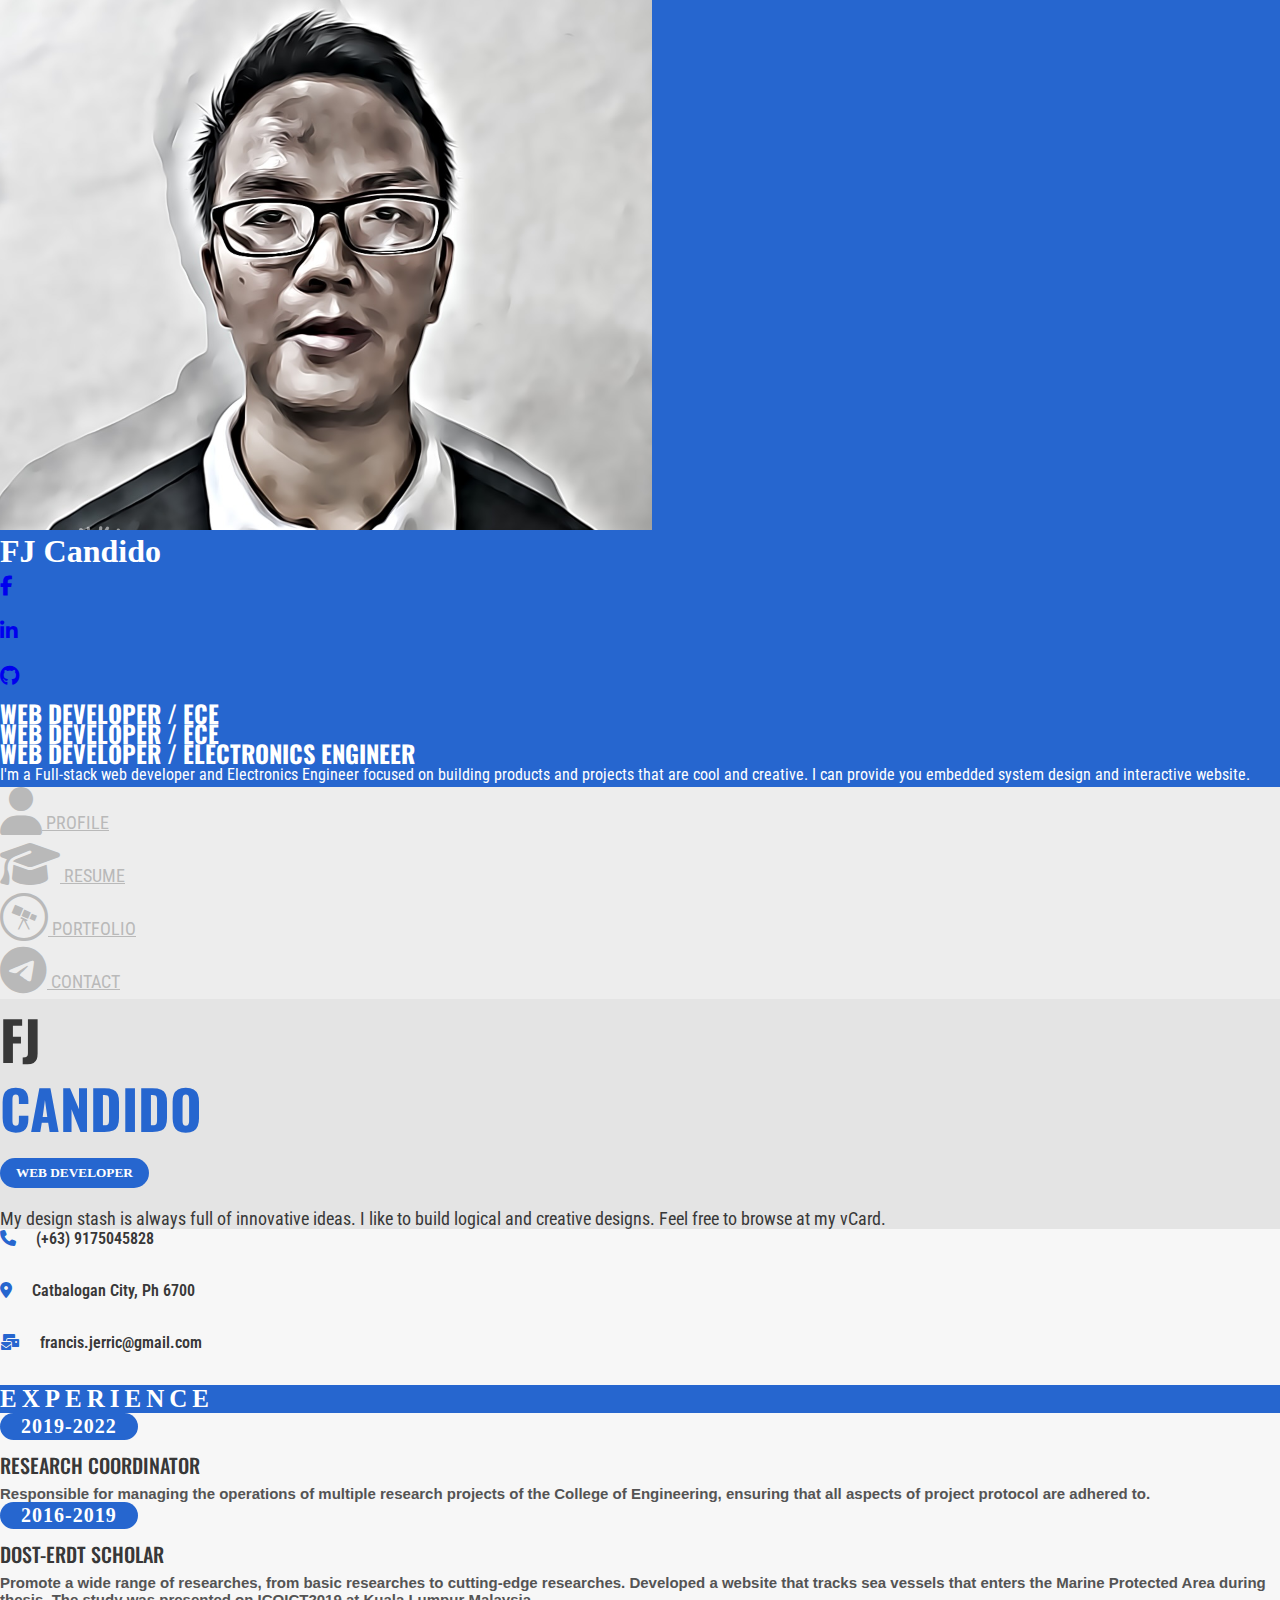
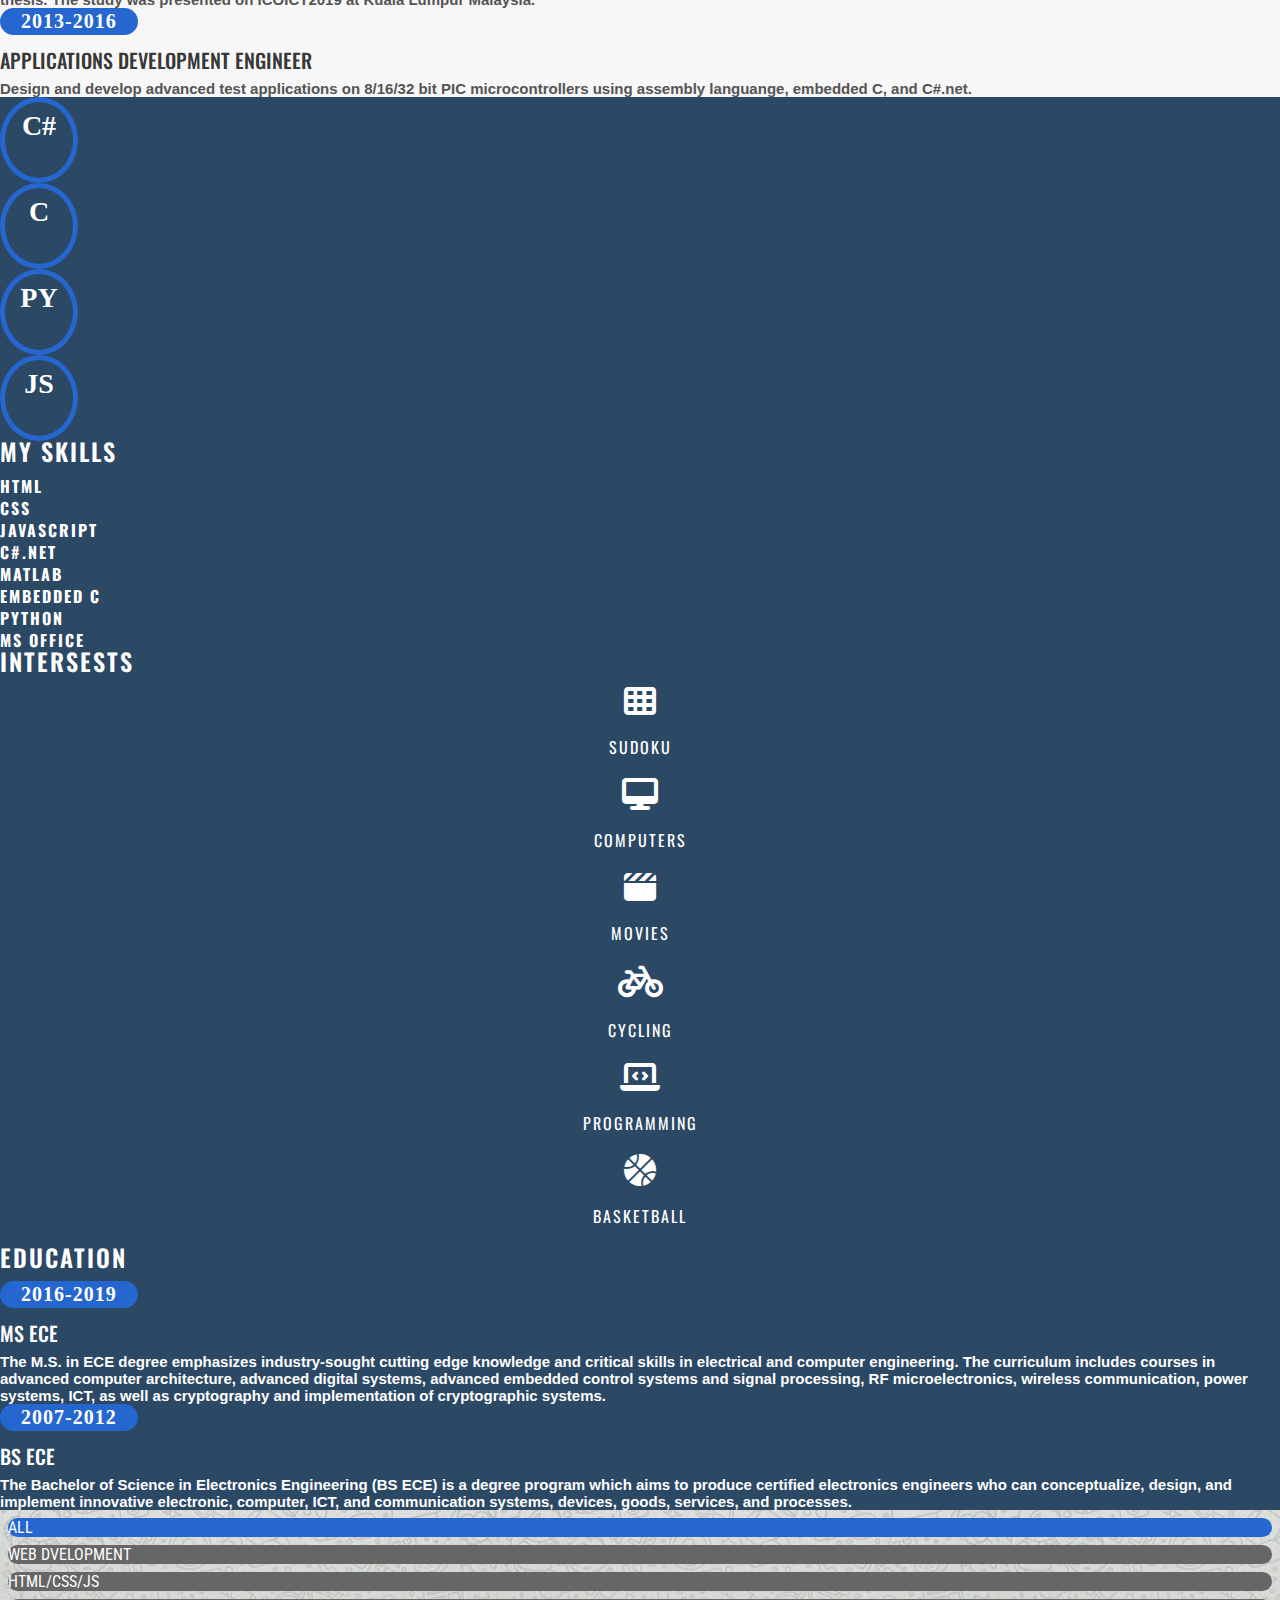
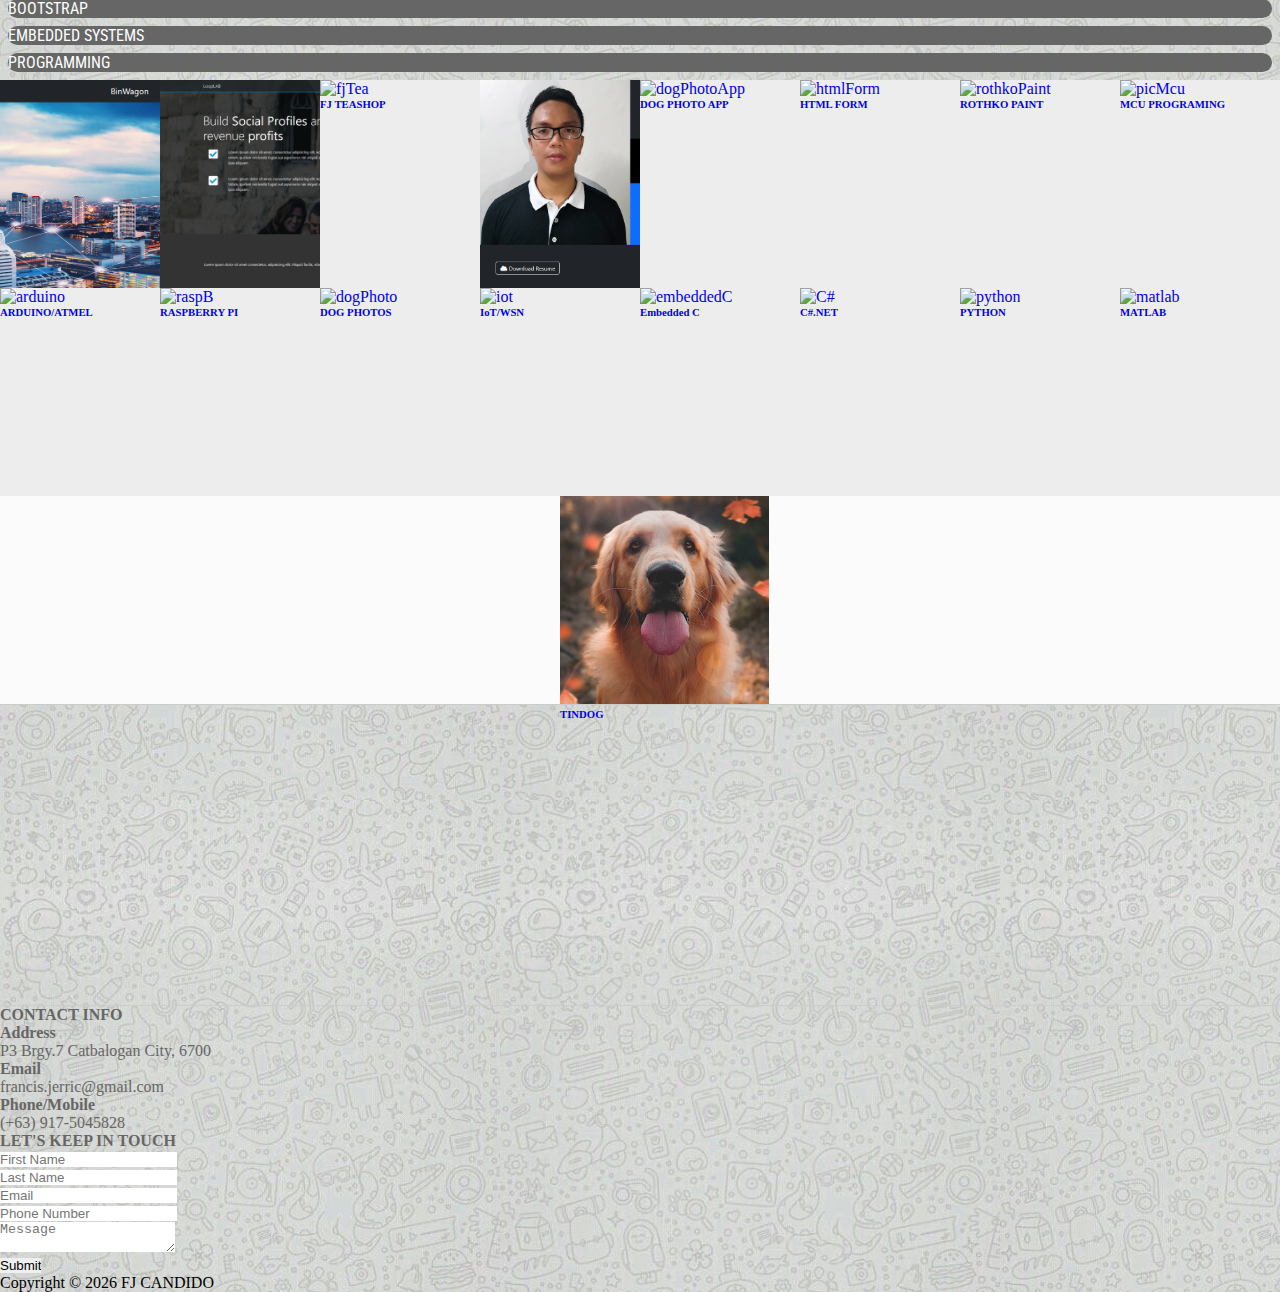
==== index.html @ 26bc38a7 "Portfolio V2.0" ====
<!DOCTYPE html>
<html lang="en">
	<head>
		<meta charset="UTF-8" />
		<meta http-equiv="X-UA-Compatible" content="IE=edge" />
		<meta name="viewport" content="width=device-width, initial-scale=1.0" />
		<!-- MAgnific Pop-up CSS CDN -->
		<link
			rel="stylesheet"
			href="https://cdnjs.cloudflare.com/ajax/libs/magnific-popup.js/1.1.0/magnific-popup.min.css"
		/>
		<!-- Font Awesome 6.2 CDN -->
		<link
			href="https://cdnjs.cloudflare.com/ajax/libs/font-awesome/6.2.0/css/all.min.css"
			rel="stylesheet"
		/>
		<!-- Bootstrap 5.2.1 CSS CDN -->
		<link
			href="https://cdn.jsdelivr.net/npm/bootstrap@5.2.1/dist/css/bootstrap.min.css"
			rel="stylesheet"
			integrity="sha384-iYQeCzEYFbKjA/T2uDLTpkwGzCiq6soy8tYaI1GyVh/UjpbCx/TYkiZhlZB6+fzT"
			crossorigin="anonymous"
		/>
		<!-- CSS -->
		<link rel="stylesheet" href="style.css" />
		<!-- Favicon -->
		<link rel="shortcut icon" href="img/favicon.ico" type="image/x-icon">
		<title>FJ Candido Profile</title>
	</head>
	<body>
		<div class="container">
			<!-- Main-Header -->
			<header id="main-header">
				<div class="row pt-5 px-5 pb-2">
					<div class="col-md-6" id="logo">
						<h2>FJ CANDIDO</h2>
						<h4>WEB DEVELOPER / Electronics Engineer</h4>
					</div>
					<div class="col-md-6 color-box d-flex flex-row justify-content-end gap-1">
						<button id="red-color" class="btn-style"></button>
						<button id="yellow-color" class="btn-style"></button>
						<button id="blue-color" class="btn-style"></button>
						<button id="green-color" class="btn-style"></button>
						<button class="setting-icon">
							<i class="fa fa-cog fa-spin text-white"></i>
						</button>
					</div>
				</div>
			</header>

			<section id="content">
				<div class="row px-5">
					<div class="col-12">
						<div class="row profile-content" id="profile">
							<div class="col-lg-4">
								<img
									class="rounded img-fluid profile-pic p-3"
									src="img/prof-pic1.PNG"
									alt=""
								/>
							</div>
							<div class="col-lg-8">
								<div class="col-12">
									<div class="py-5 px-2 text-white">
										<div
											class="d-flex flex-row justify-content-between align-self-center social-icons"
										>
											<h1>FJ Candido</h1>
											<div>
												<a
													href="https://www.facebook.com/Shinichi.Kudo24"
													class="text-white"
													target="_blank"
												>
													<i class="fa-brands fa-facebook-f"></i>
												</a>
											</div>
											<div class="d-none d-lg-block">
												<a
													href="https://www.linkedin.com"
													class="text-white"
													target="_blank"
												>
													<i class="fa-brands fa-linkedin-in"></i>
												</a>
											</div>
											<div class="d-none d-md-block">
												<a
													href="https://github.com/Gie9"
													class="text-white"
													target="_blank"
												>
													<i class="fa-brands fa-github"></i>
												</a>
											</div>
										</div>
									</div>
								</div>
								<div class="col-12 text-white px-2 mb-0">
									<h3 class="d-block d-sm-none">WEB DEVELOPER / ECE</h3>
									<h3 class="d-none d-sm-block d-md-none">
										WEB DEVELOPER / ECE
									</h3>
									<h3 class="d-none d-md-block">
										WEB DEVELOPER / ELECTRONICS ENGINEER
									</h3>
									<p class="mt-3">
										I'm a Full-stack web developer and Electronics Engineer focused on building products and projects that are cool and creative. I can provide you embedded system design and interactive website.
									</p>
								</div>
							</div>
						</div>
					</div>
					<div class="col-12 navigation-tabs p-3">
						<!-- /Profile -->
						<nav class="menu">
							<ul class="nav text-center d-flex justify-content-evenly tabs">
								<li class="nav-item tab-menu">
									<a
										class="nav-link tab-profile resume-x"
										aria-current="page"
										href="#profile"
									>
										<i class="fa-solid fa-user fa-3x d-block"></i>
										<span class="d-none d-sm-block">Profile</span>
									</a>
								</li>
								<li class="nav-item tab-menu">
									<a class="nav-link resume-set" href="#resume">
										<i class="fa-solid fa-graduation-cap fa-3x d-block"></i>
										<span class="d-none d-sm-block">Resume</span>
									</a>
								</li>
								<li class="nav-item tab-menu">
									<a class="nav-link resume-x" href="#portfolio">
										<i class="fa-brands fa-wpexplorer fa-3x d-block"></i>
										<span class="d-none d-sm-block">Portfolio</span>
									</a>
								</li>
								<li class="nav-item tab-menu">
									<a class="nav-link resume-x" href="#contact">
										<i class="fa-brands fa-telegram fa-3x d-block"></i>
										<span class="d-none d-sm-block">Contact</span>
									</a>
								</li>
							</ul>
						</nav>
					</div>
				</div>

				<!-- Resume Section -->
				<section class="px-5" id="resume">
					<div class="row">
						<!-- Left Block -->
						<div class="col-lg-6 bg-color-left">
							<div class="row">
								<!-- Name and Title -->
								<div class="col-12 p-4 left-name bg-color-1">
									<h2>FJ<span class="text-color">Candido</span></h2>
									<h5 class="bg-color">Web Developer</h5>
									<p>
										My design stash is always full of innovative ideas. I like to build logical and creative designs. Feel free to browse at my vCard.
								</div>
								<!-- Phone, Address, Email -->
								<div class="col-12 px-5 pt-5 pb-2 left-address">
									<ul>
										<li>
											<span class="text-color"
												><i class="fa-sharp fa-solid fa-phone"></i
											></span>
											(+63) 9175045828
										</li>
										<li>
											<span class="text-color"
												><i class="fa-sharp fa-solid fa-location-dot"></i
											></span>
											Catbalogan City, Ph 6700
										</li>
										<li>
											<span class="text-color"
												><i class="fa-sharp fa-solid fa-envelopes-bulk"></i
											></span>
											francis.jerric@gmail.com
										</li>
									</ul>
								</div>
								<!-- Experience -->
								<div class="col-12 py-2 px-4 bg-color ex-heading">
									<h2>EXPERIENCE</h2>
								</div>
								<!-- Experience Details -->
								<div class="col-12 px-4 py-5">
									<div class="ex-box">
										<h2 class="bg-color">2019-2022</h2>
										<h4>RESEARCH COORDINATOR</h4>
										<p>
											Responsible for managing the operations of multiple research projects of the College of Engineering, ensuring that all aspects of project protocol are adhered to.
										</p>
									</div>
									<div class="ex-box">
										<h2 class="bg-color">2016-2019</h2>
										<h4>DOST-ERDT SCHOLAR</h4>
										<p>
											Promote a wide range of researches, from basic researches to cutting-edge researches. Developed a website that tracks sea vessels that enters the Marine Protected Area during thesis. The study was presented on ICOICT2019 at Kuala Lumpur Malaysia. 
										</p>
									</div>
									<div class="ex-box">
										<h2 class="bg-color">2013-2016</h2>
										<h4>APPLICATIONS DEVELOPMENT ENGINEER</h4>
										<p>
											Design and develop advanced test applications on 8/16/32 bit PIC microcontrollers using assembly languange, embedded C, and C#.net. 
										</p>
									</div>
								</div>
							</div>
						</div>
						<!-- Right Block -->
						<div class="col-lg-6 bg-color-right">
							<div class="row">
								<!-- Skills Icons -->
								<div class="col-12 p-4">
									<div class="row">
										<div class="col-3 skill-name">
											<div class="sn brdr-color">C#</div>
										</div>
										<div class="col-3 skill-name">
											<div class="sn brdr-color">C</div>
										</div>
										<div class="col-3 skill-name">
											<div class="sn brdr-color">PY</div>
										</div>
										<div class="col-3 skill-name">
											<div class="sn brdr-color">JS</div>
										</div>
									</div>
								</div>
								<!-- My Skills -->
								<div class="col-12 p-4 right-skills">
									<div class="row">
										<div class="col-md-12 heading-skills">
											<h3>MY skills</h3>
										</div>
									</div>
									<div class="row">
										<div class="col-md-5">
											<h4>HTML</h4>
										</div>
										<div class="col-md-7">
											<div class="progress">
												<div
													class="progress-bar progress-bar-striped progress-bar-animated"
													role="progressbar"
													aria-valuenow="60"
													aria-valuemin="0"
													aria-valuemax="100"
													style="width: 68%"
												></div>
											</div>
										</div>
									</div>
									<div class="row">
										<div class="col-md-5">
											<h4>CSS</h4>
										</div>
										<div class="col-md-7">
											<div class="progress">
												<div
													class="progress-bar  progress-bar-striped progress-bar-animated"
													role="progressbar"
													aria-valuenow="60"
													aria-valuemin="0"
													aria-valuemax="100"
													style="width: 60%"
												></div>
											</div>
										</div>
									</div>
									<div class="row">
										<div class="col-md-5">
											<h4>Javascript</h4>
										</div>
										<div class="col-md-7">
											<div class="progress">
												<div
													class="progress-bar  progress-bar-striped progress-bar-animated"
													role="progressbar"
													aria-valuenow="60"
													aria-valuemin="0"
													aria-valuemax="100"
													style="width: 75%"
												></div>
											</div>
										</div>
									</div>
									<div class="row">
										<div class="col-md-5">
											<h4>C#.net</h4>
										</div>
										<div class="col-md-7">
											<div class="progress">
												<div
													class="progress-bar  progress-bar-striped progress-bar-animated"
													role="progressbar"
													aria-valuenow="60"
													aria-valuemin="0"
													aria-valuemax="100"
													style="width: 77%"
												></div>
											</div>
										</div>
									</div>
									<div class="row mt-4">
										<div class="col-md-5">
											<h4>Matlab</h4>
										</div>
										<div class="col-md-7">
											<div class="progress">
												<div
													class="progress-bar progress-bar-striped progress-bar-animated"
													role="progressbar"
													aria-valuenow="60"
													aria-valuemin="0"
													aria-valuemax="100"
													style="width: 80%"
												></div>
											</div>
										</div>
									</div>
									<div class="row">
										<div class="col-md-5">
											<h4>Embedded C</h4>
										</div>
										<div class="col-md-7">
											<div class="progress">
												<div
													class="progress-bar  progress-bar-striped progress-bar-animated"
													role="progressbar"
													aria-valuenow="60"
													aria-valuemin="0"
													aria-valuemax="100"
													style="width: 80%"
												></div>
											</div>
										</div>
									</div>
									<div class="row">
										<div class="col-md-5">
											<h4>Python</h4>
										</div>
										<div class="col-md-7">
											<div class="progress">
												<div
													class="progress-bar progress-bar-striped progress-bar-animated"
													role="progressbar"
													aria-valuenow="60"
													aria-valuemin="0"
													aria-valuemax="100"
													style="width: 55%"
												></div>
											</div>
										</div>
									</div>
									<div class="row">
										<div class="col-md-5">
											<h4>MS Office</h4>
										</div>
										<div class="col-md-7">
											<div class="progress">
												<div
													class="progress-bar  progress-bar-striped progress-bar-animated"
													role="progressbar"
													aria-valuenow="60"
													aria-valuemin="0"
													aria-valuemax="100"
													style="width: 76%"
												></div>
											</div>
										</div>
									</div>
								</div>
								<!-- Interests -->
								<div class="col-12 p-4 right-skills">
									<div class="row mt-4">
										<div class="col-md-12 heading-skills">
											<h3>INTERSESTS</h3>
										</div>
										<div class="col-6 col-md-4 intetst-box">
											<div class="intetst-icons">
												<i class="fa-solid fa-table-cells fa-2x"></i>
												<br /><br />
												<h5>SUDOKU</h5>
											</div>
										</div>
										<div class="col-6 col-md-4 intetst-box">
											<div class="intetst-icons">
												<i class="fa-solid fa-desktop fa-2x"></i>
												<br /><br />
												<h5>COMPUTERS</h5>
											</div>
										</div>
										<div class="col-6 col-md-4 intetst-box">
											<div class="intetst-icons">
												<i class="fa-solid fa-clapperboard fa-2x"></i>
												<br /><br />
												<h5>MOVIES</h5>
											</div>
										</div>
										<div class="col-6 col-md-4 intetst-box">
											<div class="intetst-icons">
												<i class="fa fa-bicycle fa-2x" aria-hidden="true"></i>
												<br /><br />
												<h5>CYCLING</h5>
											</div>
										</div>
										<div class="col-6 col-md-4 intetst-box">
											<div class="intetst-icons">
												<i class="fa-solid fa-laptop-code fa-2x"></i>
												<br /><br />
												<h5>PROGRAMMING</h5>
											</div>
										</div>
										<div class="col-6 col-md-4 intetst-box">
											<div class="intetst-icons">
												<i class="fa-solid fa-basketball fa-2x"></i>
												<br /><br />
												<h5>BASKETBALL</h5>
											</div>
										</div>
									</div>
								</div>
								<!-- Education -->
								<div class="col-12 p-4">
									<div class="row education">
										<div class="col-md-12 heading-skills mb-3">
											<h3>EDUCATION</h3>
											<div class="ex-box">
												<h2 class="bg-color">2016-2019</h2>
												<h4>MS ECE</h4>
												<p>
													The M.S. in ECE degree emphasizes industry-sought cutting edge knowledge and critical skills in electrical and computer engineering. The curriculum includes courses in advanced computer architecture, advanced digital systems, advanced embedded control systems and signal processing, RF microelectronics, wireless communication, power systems, ICT, as well as cryptography and implementation of cryptographic systems.
												</p>
											</div>
										</div>
										<div class="col-md-12 heading-skills">
											<div class="ex-box">
												<h2 class="bg-color">2007-2012</h2>
												<h4>BS ECE</h4>
												<p>
													The Bachelor of Science in Electronics Engineering (BS ECE) is a degree program which aims to produce certified electronics engineers who can conceptualize, design, and implement innovative electronic, computer, ICT, and communication systems, devices, goods, services, and processes. 
												</p>
											</div>
										</div>
									</div>
								</div>
							</div>
						</div>
					</div>
				</section>

				<!-- Portfolio Section -->
				<section class="px-5 text-white" id="portfolio">
					<div class="row bg-white pb-4">
						<div>
							<ul class="controls mt-3 mb-3 pb-3 border-bottom">
								<li class="buttons btn active" data-filter="all">ALL</li>
								<li class="buttons btn" data-filter="web-dev">
									WEB DVELOPMENT
								</li>
								<li class="buttons btn" data-filter="html">HTML/CSS/JS</li>
								<li class="buttons btn" data-filter="boots">BOOTSTRAP</li>
								<li class="buttons btn" data-filter="embeds">
									EMBEDDED SYSTEMS
								</li>
								<li class="buttons btn" data-filter="programming">
									PROGRAMMING
								</li>
							</ul>
						</div>
						<div class="image-container text-center">
							<a href="https://gie9.github.io/Binwagon/" class="image web-dev boots" target="_blank">
								<div class="card m-2" style="width: 10rem">
									<img
										src="img/binwagon.PNG"
										class="card-img-top img-fluid"
										alt="binwagon"
									/>
									<div class="card-body">
										<h6 class="card-title text-black">BINWAGON</h6>
									</div>
								</div>
							</a>
							<a href="https://gie9.github.io/Looplab/" class="image web-dev boots"target="_blank">
								<div class="card m-2" style="width: 10rem">
									<img
										src="img/loopLab.PNG"
										class="card-img-top img-fluid"
										alt="looplab"
									/>
									<div class="card-body">
										<h6 class="card-title text-black">LOOP LAB</h6>
									</div>
								</div>
							</a>
							<a href="https://gie9.github.io/RL-Teashop/" class="image web-dev html" target="_blank">
								<div class="card m-2" style="width: 10rem">
									<img
										src="https://www.verywellhealth.com/thmb/ZGs7ufUg-ohsUzQrZZ_Lfbfavns=/1989x1492/smart/filters:no_upscale()/GettyImages-693893647-588d21e413dd411cb1f2b0a0ea3e02da.jpg"
										class="card-img-top img-fluid"
										alt="fjTea"
									/>
									<div class="card-body">
										<h6 class="card-title text-black">FJ TEASHOP</h6>
									</div>
								</div>
							</a>
							<a href="https://gie9.github.io/portfolioV1/" class="image web-dev boots" target="_blank">
								<div class="card m-2" style="width: 10rem">
									<img
										src="img/porfolioV1.PNG"
										class="card-img-top img-fluid"
										alt="resumeV1"
									/>
									<div class="card-body">
										<h6 class="card-title text-black">PORTFOLIO V1</h6>
									</div>
								</div>
							</a>
							<a href="https://gie9.github.io/dog/" class="image web-dev html" target="_blank">
								<div class="card m-2" style="width: 10rem">
									<img
										src="https://moderndogmagazine.com/sites/default/files/images/uploads/pekingese.jpg"
										class="card-img-top img-fluid"
										alt="dogPhotoApp"
									/>
									<div class="card-body">
										<h6 class="card-title text-black">DOG PHOTO APP</h6>
									</div>
								</div>
							</a>
							<a
								href="https://www.google.com/"
								class="image web-dev html"
								target="_blank"
							>
								<div class="card m-2" style="width: 10rem">
									<img
										src="https://freshdesignweb.com/wp-content/uploads/css-css3-bootstrap-registration-form.jpg"
										class="card-img-top img-fluid"
										alt="htmlForm"
									/>
									<div class="card-body">
										<h6 class="card-title text-black">HTML FORM</h6>
									</div>
								</div>
							</a>
							<a href="https://gie9.github.io/Rothko_painting/" class="image web-dev html" target="_blank">
								<div class="card m-2" style="width: 10rem">
									<img
										src="https://news.artnet.com/app/news-upload/2016/12/2016-12-12-rothko-980x1024.jpg"
										class="card-img-top img-fluid"
										alt="rothkoPaint"
									/>
									<div class="card-body">
										<h6 class="card-title text-black">ROTHKO PAINT</h6>
									</div>
								</div>
							</a>
							<a
								href="https://www.ti.com/content/dam/ticom/images/themes/circuits/circuit-board-3d-illustration.jpg"
								class="image embeds programming"
								target="_blank"
							>
								<div class="card m-2" style="width: 10rem">
									<img
										src="https://www.ti.com/content/dam/ticom/images/themes/circuits/circuit-board-3d-illustration.jpg"
										class="card-img-top img-fluid"
										alt="picMcu"
									/>
									<div class="card-body">
										<h6 class="card-title text-black">MCU PROGRAMING</h6>
									</div>
								</div>
							</a>
							<a
								href="https://i0.wp.com/makezine.com/wp-content/uploads/2019/05/469521107_1280x720.jpg?fit=1280%2C720&ssl=1"
								class="image embeds"
								target="_blank"
							>
								<div class="card m-2" style="width: 10rem">
									<img
										src="https://i0.wp.com/makezine.com/wp-content/uploads/2019/05/469521107_1280x720.jpg?fit=1280%2C720&ssl=1"
										class="card-img-top img-fluid"
										alt="arduino"
									/>
									<div class="card-body">
										<h6 class="card-title text-black">ARDUINO/ATMEL</h6>
									</div>
								</div>
							</a>
							<a
								href="https://media.wired.com/photos/59266b6daf95806129f4f659/master/w_2560%2Cc_limit/RaspberryPiTA.jpg"
								class="image embeds"
								target="_blank"
							>
								<div class="card m-2" style="width: 10rem">
									<img
										src="https://media.wired.com/photos/59266b6daf95806129f4f659/master/w_2560%2Cc_limit/RaspberryPiTA.jpg"
										class="card-img-top img-fluid"
										alt="raspB"
									/>
									<div class="card-body">
										<h6 class="card-title text-black">RASPBERRY PI</h6>
									</div>
								</div>
							</a>
							<a
								href="https://ejayjayjayjayjay.github.io/dogPhotoGallery/Images/pexels-helena-lopes-3764464.jpg"
								class="image web-dev html"
								target="_blank"
							>
								<div class="card m-2" style="width: 10rem">
									<img
										src="https://ejayjayjayjayjay.github.io/dogPhotoGallery/Images/pexels-helena-lopes-3764464.jpg"
										class="card-img-top img-fluid"
										alt="dogPhoto"
									/>
									<div class="card-body">
										<h6 class="card-title text-black">DOG PHOTOS</h6>
									</div>
								</div>
							</a>
							<a
								href="https://en.cryptonomist.ch/wp-content/uploads/2020/12/IoT-devices-1.jpg"
								class="image embeds"
								target="_blank"
							>
								<div class="card m-2" style="width: 10rem">
									<img
										src="https://en.cryptonomist.ch/wp-content/uploads/2020/12/IoT-devices-1.jpg"
										class="card-img-top img-fluid"
										alt="iot"
									/>
									<div class="card-body">
										<h6 class="card-title text-black">IoT/WSN</h6>
									</div>
								</div>
							</a>
							<a
								href="https://skillsdynamix.com/wp-content/uploads/2020/05/Programming-with-C-Embedded-Systems.jpg"
								class="image embeds programming"
								target="_blank"
							>
								<div class="card m-2" style="width: 10rem">
									<img
										src="https://skillsdynamix.com/wp-content/uploads/2020/05/Programming-with-C-Embedded-Systems.jpg"
										class="card-img-top img-fluid"
										alt="embeddedC"
									/>
									<div class="card-body">
										<h6 class="card-title text-black">Embedded C</h6>
									</div>
								</div>
							</a>
							<a
								href="https://www.allotraining.com/wp-content/uploads/2021/08/c-.net_.png"
								class="image programming"
								target="_blank"
							>
								<div class="card m-2" style="width: 10rem">
									<img
										src="https://www.allotraining.com/wp-content/uploads/2021/08/c-.net_.png"
										class="card-img-top img-fluid"
										alt="C#"
									/>
									<div class="card-body">
										<h6 class="card-title text-black">C#.NET</h6>
									</div>
								</div>
							</a>
							<a
								href="https://encrypted-tbn0.gstatic.com/images?q=tbn:ANd9GcTFLesWpSYReW-AmUS2yG8Oy1UUlnTRhLZDZw&usqp=CAU"
								class="image programming"
								target="_blank"
							>
								<div class="card m-2" style="width: 10rem">
									<img
										src="https://encrypted-tbn0.gstatic.com/images?q=tbn:ANd9GcTFLesWpSYReW-AmUS2yG8Oy1UUlnTRhLZDZw&usqp=CAU"
										class="card-img-top img-fluid"
										alt="python"
									/>
									<div class="card-body">
										<h6 class="card-title text-black">PYTHON</h6>
									</div>
								</div>
							</a>
							<a
								href="https://logos-world.net/wp-content/uploads/2020/12/MATLAB-Symbol.jpg"
								class="image programming"
								target="_blank"
							>
								<div class="card m-2" style="width: 10rem">
									<img
										src="https://logos-world.net/wp-content/uploads/2020/12/MATLAB-Symbol.jpg"
										class="card-img-top img-fluid"
										alt="matlab"
									/>
									<div class="card-body">
										<h6 class="card-title text-black">MATLAB</h6>
									</div>
								</div>
							</a>
							<a href="https://gie9.github.io/tindog/" class="image web-dev boots" target="_blank">
								<div class="card m-2" style="width: 10rem">
									<img
										src="img/dog-img.jpg"
										class="card-img-top img-fluid"
										alt="tinDog"
									/>
									<div class="card-body">
										<h6 class="card-title text-black">TINDOG</h6>
									</div>
								</div>
							</a>
						</div>
					</div>
				</section>

				<!-- Contact Section -->
				<section class="px-5" id="contact">
					<div class="row bg-white pb-4">
						<div class="col-12 p-3">
							<div id="map">
								<iframe
									src="https://www.google.com/maps/embed?pb=!1m18!1m12!1m3!1d3284.4194634708383!2d124.88246075281009!3d11.775258885489903!2m3!1f0!2f0!3f0!3m2!1i1024!2i768!4f13.1!3m3!1m2!1s0x33084aa19846c6a1%3A0x4cc50c823a237292!2sNational%20Bureau%20of%20Investigation%20(NBI)%20-%20Samar%20District%20Office%20(Samdo)!5e0!3m2!1sen!2sph!4v1663920272085!5m2!1sen!2sph"
									width="600"
									height="100%"
									style="border: 1"
									allowfullscreen=""
									loading="lazy"
									referrerpolicy="no-referrer-when-downgrade"
								></iframe>
							</div>
						</div>
						<div class="col-lg-4">
							<div class="card p-4 h-100">
								<div class="card-body">
									<h4>CONTACT INFO</h4>
									<hr />
									<h4>Address</h4>
									<p>P3 Brgy.7 Catbalogan City, 6700</p>
									<h4>Email</h4>
									<p>francis.jerric@gmail.com</p>
									<h4>Phone/Mobile</h4>
									<p>(+63) 917-5045828</p>
								</div>
							</div>
						</div>
						<div class="col-lg-8">
							<div class="card p-4 h-100">
								<div class="card-body">
									<h4 class="text-center">LET'S KEEP IN TOUCH</h4>
									<hr />
									<div class="row g-3">
										<div class="col-md-6">
											<div class="form-group">
												<input
													type="text"
													class="form-control"
													placeholder="First Name"
												/>
											</div>
										</div>
										<div class="col-md-6">
											<div class="form-group">
												<input
													type="text"
													class="form-control"
													placeholder="Last Name"
												/>
											</div>
										</div>
										<div class="col-md-6">
											<div class="form-group">
												<input
													type="text"
													class="form-control"
													placeholder="Email"
												/>
											</div>
										</div>
										<div class="col-md-6">
											<div class="form-group">
												<input
													type="text"
													class="form-control"
													placeholder="Phone Number"
												/>
											</div>
										</div>
									</div>
									<div class="row g-3 mt-2">
										<div class="col-md-12">
											<div class="form-group">
												<textarea
													class="form-control"
													placeholder="Message"
												></textarea>
											</div>
										</div>
										<div class="col-md-12">
											<a href="thanks.html" target="_blank">
											<div class="form-group d-grid">
												<input
													type="submit"
													value="Submit"
													class="btn btn-outline-primary btn-block"
												/>
											</div>
										</a>
										</div>
									</div>
								</div>
							</div>
						</div>
					</div>
				</section>

				<!-- Footer -->
				<footer>
					<div class="copyright px-5 py-3">
						Copyright &copy; <span id="year"></span> FJ CANDIDO
					</div>
				</footer>
			</section>
		</div>

		<!-- Jquery 3.6.1 CDN -->
		<script src="https://ajax.googleapis.com/ajax/libs/jquery/3.6.1/jquery.min.js"></script>
		<!-- Bootstrap 5.2 JS-->
		<script
			src="https://cdn.jsdelivr.net/npm/bootstrap@5.2.1/dist/js/bootstrap.bundle.min.js"
			integrity="sha384-u1OknCvxWvY5kfmNBILK2hRnQC3Pr17a+RTT6rIHI7NnikvbZlHgTPOOmMi466C8"
			crossorigin="anonymous"
		></script>
		<!-- JS Scripts -->
		<script src="script.js"></script>
		<!-- EasyTabs CDN -->
		<script src="https://cdnjs.cloudflare.com/ajax/libs/jquery.easytabs/3.2.0/jquery.easytabs.min.js"></script>
		<!-- Magnific Pop-up Jquery CDN -->
		<script src="https://cdnjs.cloudflare.com/ajax/libs/magnific-popup.js/1.1.0/jquery.magnific-popup.min.js"></script>
	</body>
</html>
---- style.css ----
/* 
 Color Palletes:
 #3B9AE1  - Blue
 #cf455c  - pink
 #ededed  - tabs background
 #d1d3cd - dark blue
 #2B4865 - right box background gray
 #f7f7f7 - left box bg
 #e4e4e4 - top -left bg

*/

/* Google Fonts */
@import url("https://fonts.googleapis.com/css2?family=Oswald:wght@300;400;500;700&family=Roboto+Condensed&display=swap");
/* font-family: 'Oswald', sans-serif;
	font-family: 'Roboto Condensed', sans-serif;
*/

/* General Styles */
* {
	margin: 0;
	padding: 0;
	border: 0;
}
body {
	background: url(img/bg-body.jpg);
}

.btn-style {
	display: none;
}

.setting-icon {
	display: none;
}



/* Header/Profile Styles */
#logo {
	display: none;
}

#logo h2 {
	font-size: 1.875rem;
	font-weight: 900;
	color: #444;
	line-height: 2.5rem;
}

#logo h4 {
	font-size: 1.25rem;
	font-family: "Oswald", sans-serif;
	color: #555;
	line-height: 1.25rem;
	text-transform: uppercase;
}

.profile-content {
	background: #2666CF;
}

.navigation-tabs {
	background: #ededed;
}

#content h1 {
	font-weight: 900;
	color: #fff;
	line-height: 2.125rem;
}

#content h3 {
	font-size: 1.5rem;
	color: #fff;
	line-height: 1.25rem;
	font-family: "Oswald", sans-serif;
}

#content .profile-content p {
	font-size: 1rem;
	color: #fff;
	font-weight: 400;
	line-height: 1.5rem;
	font-family: "Roboto Condensed", sans-serif;
}

.setting-icon {
	width: 1.875rem;
	height: 1.875rem;
	border: 0.125rem solid #fff;
	background-color: #2666CF;
}

.social-icons i {
	width: 2.188rem;
	height: 2.188rem;
	line-height: 0.938rem;
	font-size: 1.25rem;
	margin-top: 0.625rem;
}

.menu a {
	color: #b9b9b9;
}


.menu span {
	text-transform: uppercase;
	font-family: "Roboto Condensed", sans-serif;
	font-size: 1.125rem;
	line-height: 2.188rem;
	margin-top: 0.625rem;
}

.tabs li.active a {
	color: #2666CF ;
}

.tabs li.active i {
	animation: bounce 2s infinite;
}


/* Resume Styles */
.text-color {
	color: #2666CF;
}

.bg-color {
	background-color: #2666CF;
}

.progress-bar {
	background-color: #2666CF;
}

.btn-style {
	width: 1.875rem;
	height: 1.875rem;
	border: 0.125rem solid #fff;
}

button#yellow-color {
	background: #FFB200;
}
button#red-color {
	background: #cf455c;
}
button#blue-color {
	background: #2666CF;
}
button#green-color {
	background: #42855B;
}

.bg-color-left {
	background:#f7f7f7;
}

.bg-color-1{background:#e4e4e4;}

.bg-color-right {
	background:#2B4865;
}

.left-name h2 {
	text-transform: uppercase;
	font-size: 3.375rem;
	font-weight: 700;
	color: #383838;
	font-family: 'Oswald', sans-serif !important;
}

.left-name h2 span {
	color: #2666CF;
	float: left;
	width: 100%;
	margin-top: -0.688rem;
}

.left-name.bg-color-1 h5 {
	display: inline-block;
	text-transform: uppercase;
	padding: 0.438rem 1rem;
	margin: 0.625rem 0rem 1.25rem;
	border-radius: 3.125rem;
	color: #fff;
}

.left-name p {
	color: #383838;
	font-weight: 400;
	font-size: 1.125rem;
	font-family: 'Roboto Condensed', sans-serif;
}

.left-address li {
	list-style: none;
	margin-bottom: 2.056rem;
	font-weight: 600;
	color: #383838;
	font-size: 1rem;
	font-family: 'Roboto Condensed', sans-serif;
}

.left-address span {
	display: inline-block;
	margin-right: 1rem;

}

.ex-heading h2 {
	color: #fff;
	font-weight: 600;
	letter-spacing: 0.313rem;
	font-size: 1.563rem;
}

.ex-box h2 {
	color: #fff;
	font-size: 1.25rem;
 	line-height: 1.063rem;
	display: inline-block;
	padding: 0.313rem 1.313rem;
	font-weight: 600 !important;
	border-radius: 3.125rem;
	letter-spacing: 0.063rem;
}

.ex-box h4 {
	font-size: 1.25rem;
	font-weight: 500;
	padding: 0.625rem 0rem 0.313rem;
	font-family: 'Oswald', sans-serif !important;
  color: #383838;
}

.ex-box p {
	font-size: 0.938rem;
	font-weight: 600;
	color: #545454;
	font-family: 'Roboto', sans-serif;
}

.skill-name ul li {
	list-style: none;
	display: inline-block;
	width: 7px;
	height: 7px;
	background: #fff;
	border-radius: 50%;
}

.sn {
	color: #fff;
	font-size: 28px;
	font-weight: 700;     
	width: 68px;
	height: 68px;
	border: 5px solid;
	border-radius: 50%;
	text-align: center;
	padding-top: 8px;
}

.brdr-color {
	border-color: #2666CF;
}

.heading-skills h3 {
	color: #fff;
	font-size: 1.313rem;
	text-transform: uppercase;
	letter-spacing: 0.125rem;
	font-weight: 600;
	padding-bottom: 0.875rem;
	font-family: 'Oswald', sans-serif !important;
}

.right-skills h4 {
	color: #fff;
	font-size: 1rem;
	text-transform: uppercase;
	letter-spacing: 0.125rem;
	line-height: 1.375rem;
	font-family: 'Oswald', sans-serif !important;
}

.intetst-box i.fa {
	font-size: 36px;
	color: #fff;
	text-align: center;
}

.intetst-icons {
	color: #fff;
	text-align: center;    
	margin-bottom: 19px;
}

.intetst-icons h5 {
	font-size: 16px;
	letter-spacing: 2px;
	font-weight: normal;
	text-transform: uppercase;
	color: white;
	font-family: 'Oswald', sans-serif !important;
}

.education .ex-box h2 {
	color: white;
	font-size: 1.25rem;
 	line-height: 1.063rem;
	display: inline-block;
	padding: 0.313rem 1.313rem;
	font-weight: 600 !important;
	border-radius: 3.125rem;
	letter-spacing: 0.063rem;
}

.education .ex-box h4 {
	font-size: 1.25rem;
	font-weight: 500;
	padding: 0.625rem 0rem 0.313rem;
	font-family: 'Oswald', sans-serif !important;
  color: #fff;
}

.education .ex-box p {
	font-size: 0.938rem;
	font-weight: 600;
	color: #fff;
	font-family: 'Roboto', sans-serif;
}

/* Portfolio Styles */
#portfolio .controls .buttons {
    background: #666666;
		border-radius: 1rem;
		margin: 0.5rem;
		font-family: "Roboto Condensed", sans-serif;
		color: #fff;
}
		
#portfolio .controls .buttons.active {
    background: #2666CF;
		border: none;
}

#portfolio .image-container{
    display: flex;
    align-items: center;
    justify-content: center;
    flex-wrap: wrap;
		background-color: #fbfbfb;
}

#portfolio .image-container a{
	 text-decoration: none;
}

#portfolio .image-container .image .card{
    background-color: #ededed;
		height: 13rem;
		width: 18rem;
}

#portfolio .image-container .image .card:hover {
	transform: scale(1.04);
}

#portfolio .image-container .image .card img{
    height: 100%;
}


/* Contact Styles */
#contact p, h3, h4 {
	color: #666666;
}

#map {
    height: 18.75rem;
    width: 100%;
    border-bottom: 0.1rem solid #CCC;
    border-top: 0.1rem solid #CCC;
	  width:100%;
}
#map iframe {
    width: 100%;
}



/* CSS Animations */
@keyframes bounce {

	0%, 20%, 50%, 100% {
		transform: translateY(0);
	}

	40%{
		transform: (-0rem);
	}

	59%{
		transform: translateY(-1rem);
	}
}

.tabs li a:hover {
	color: #b9b9b9;
}
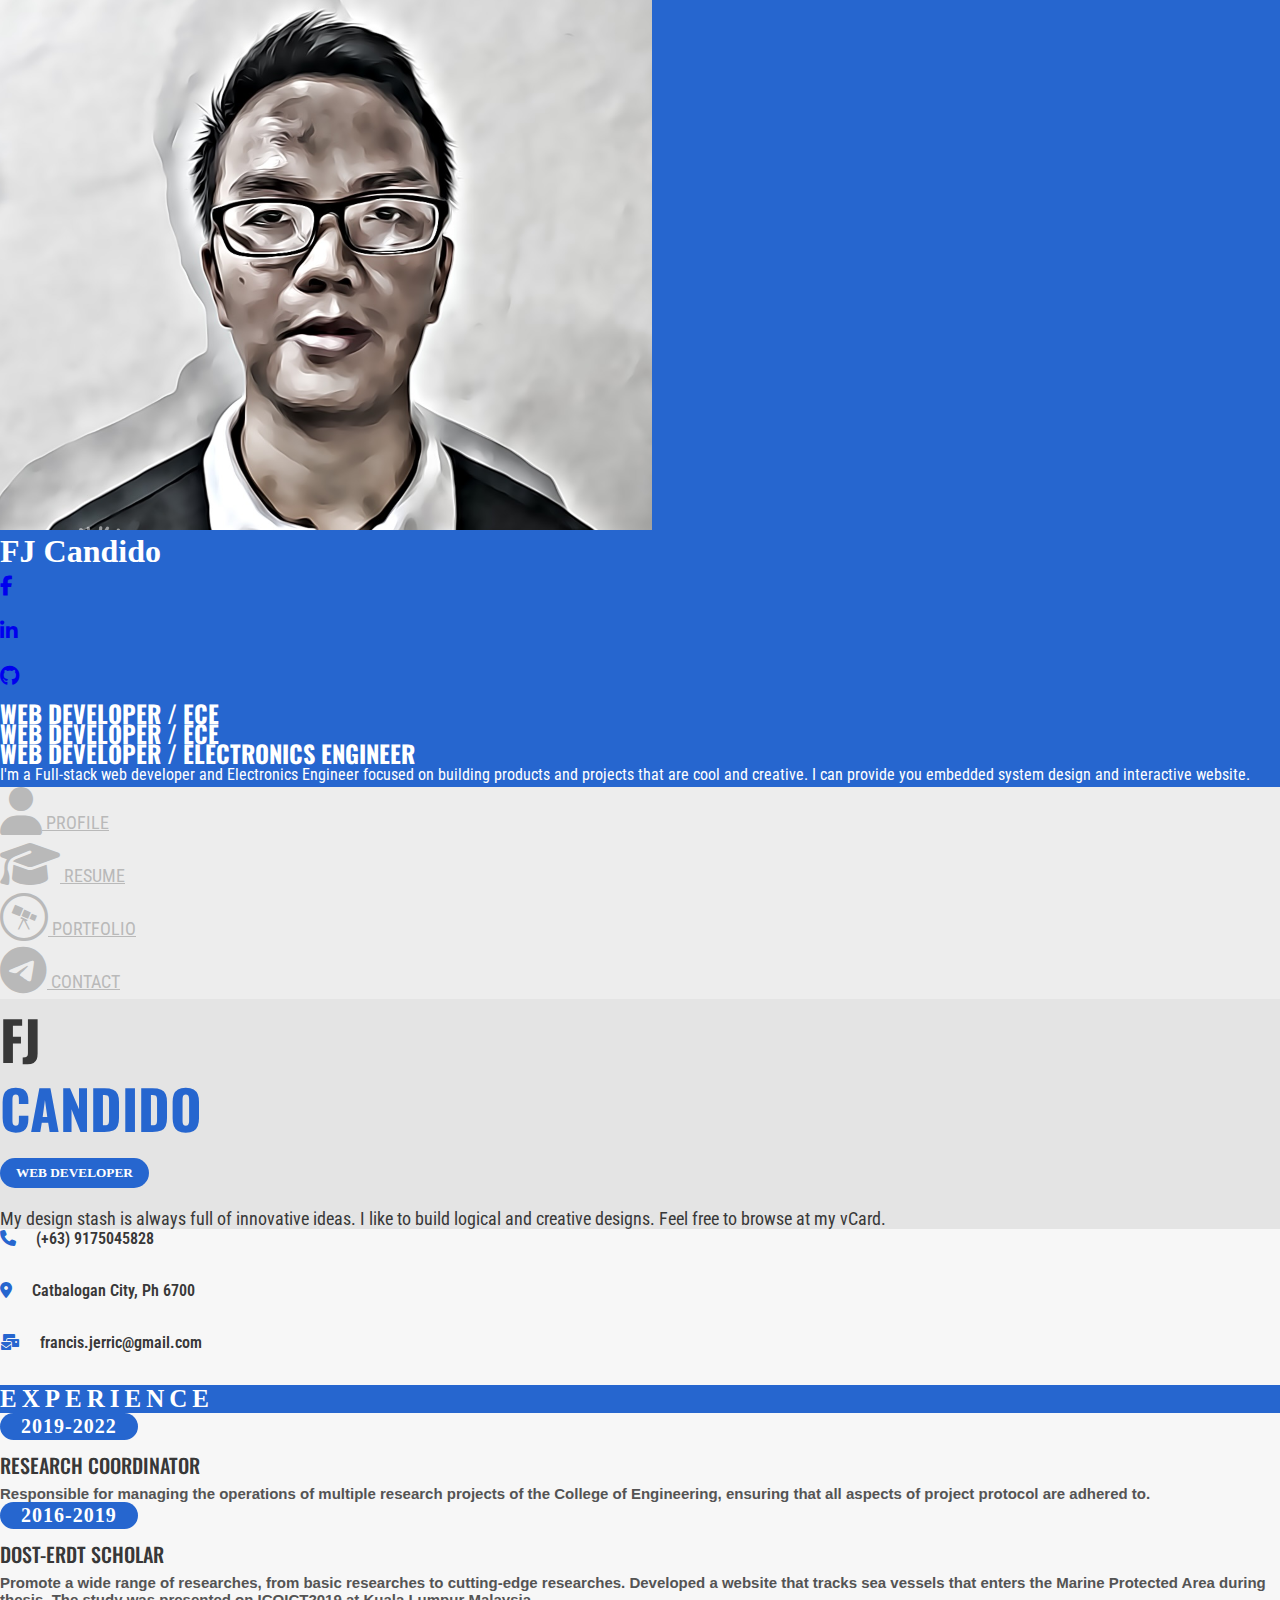
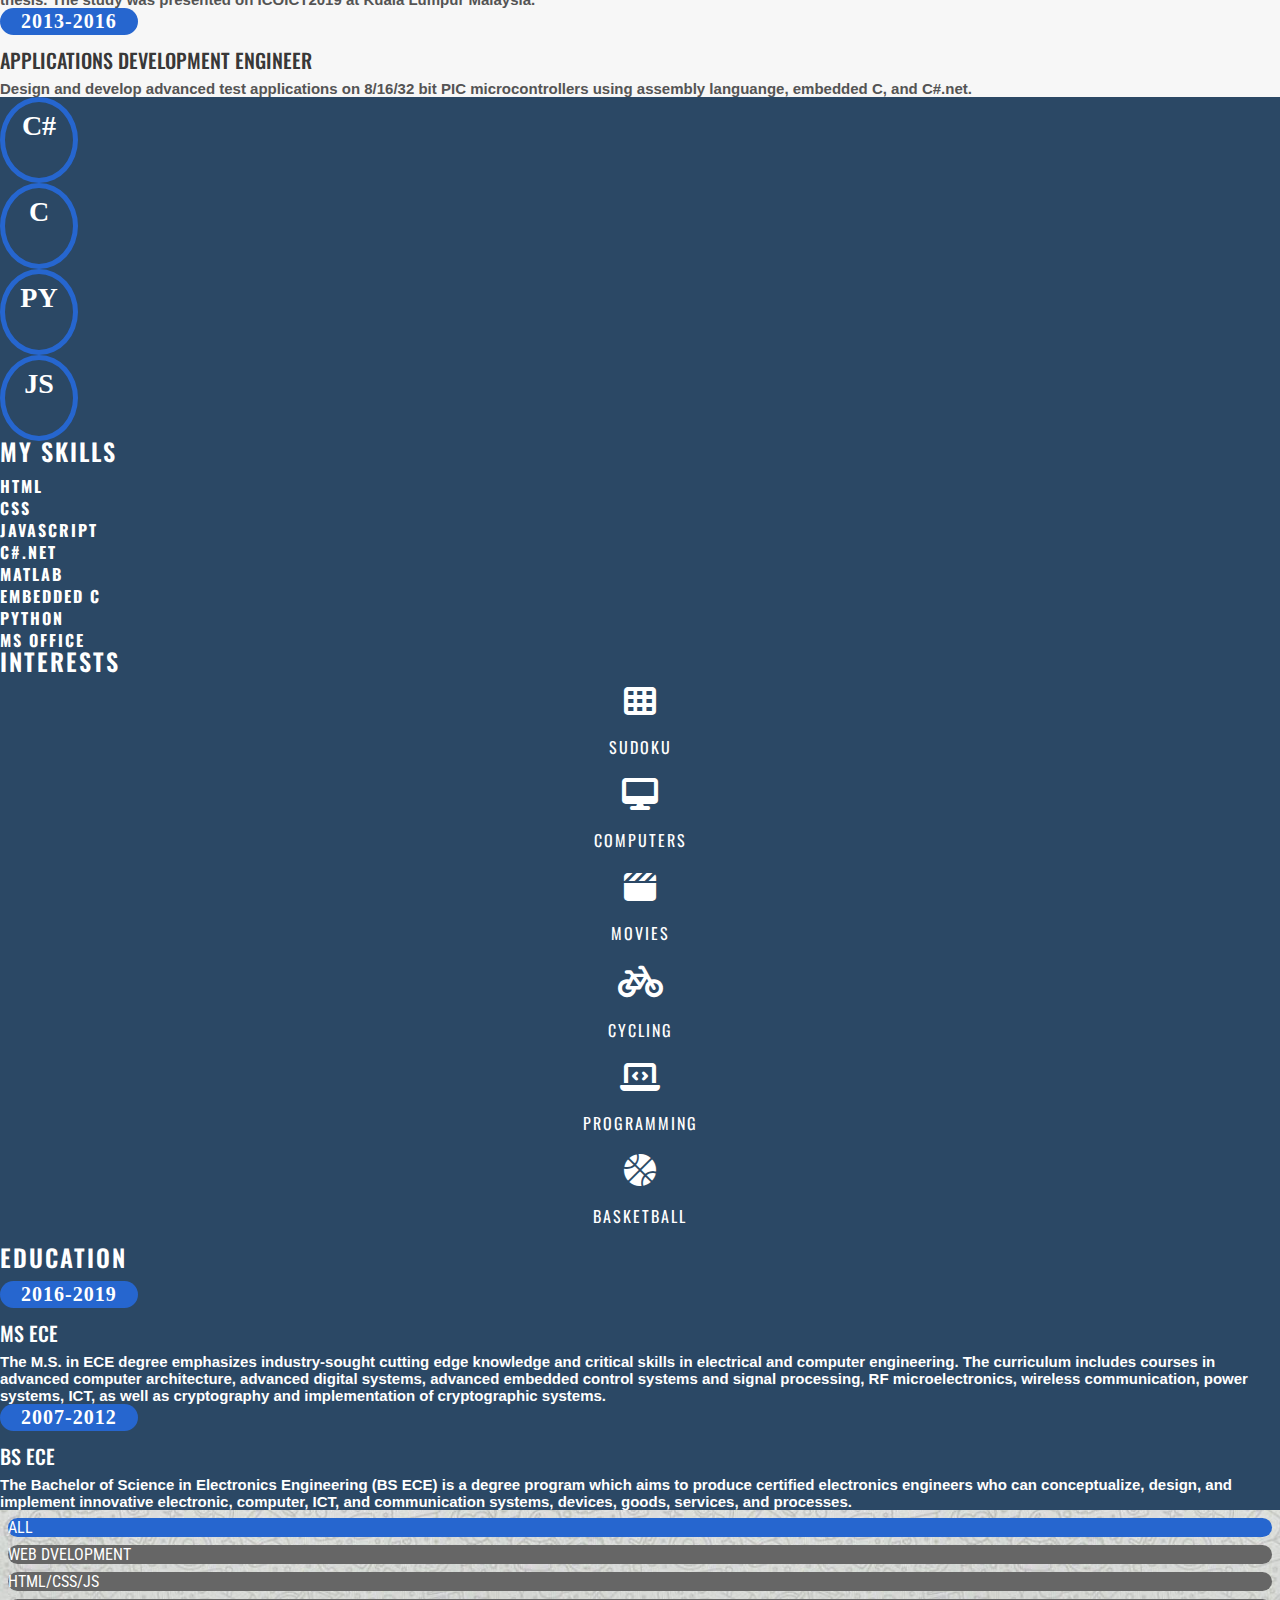
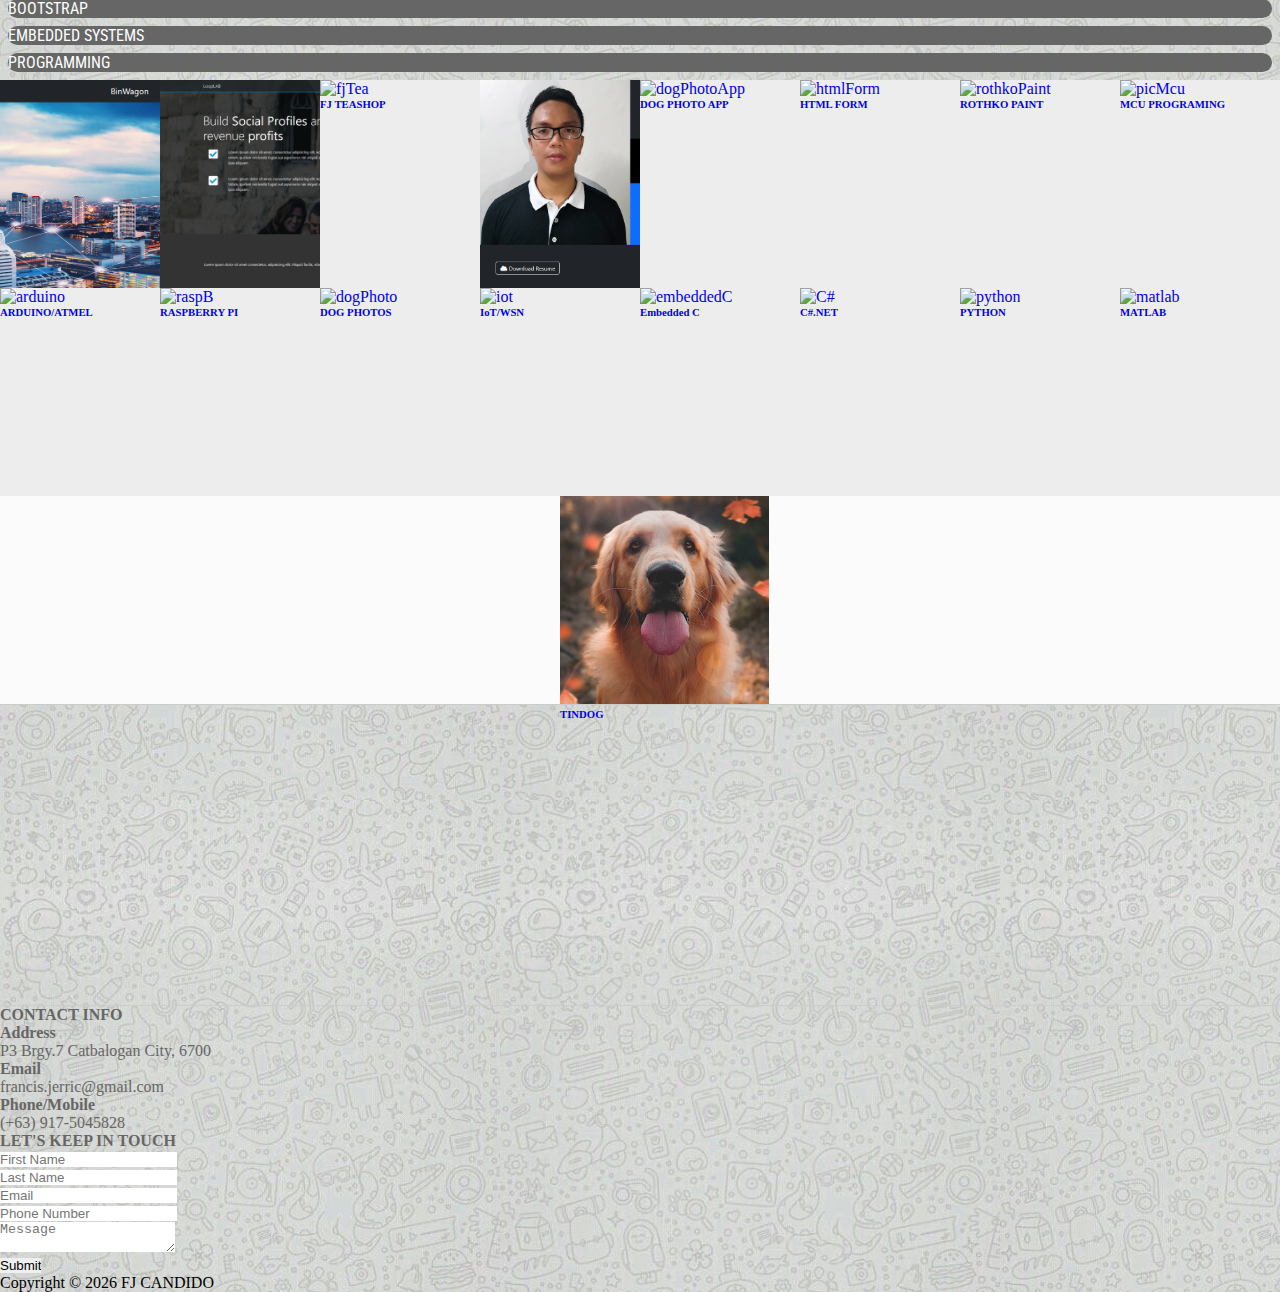
==== commit c83c22dc: "Update Interest Spelling" ====
--- a/index.html
+++ b/index.html
@@ -382,7 +382,7 @@
 								<div class="col-12 p-4 right-skills">
 									<div class="row mt-4">
 										<div class="col-md-12 heading-skills">
-											<h3>INTERSESTS</h3>
+											<h3>INTERESTS</h3>
 										</div>
 										<div class="col-6 col-md-4 intetst-box">
 											<div class="intetst-icons">
--- a/style.css
+++ b/style.css
@@ -7,7 +7,6 @@
  #2B4865 - right box background gray
  #f7f7f7 - left box bg
  #e4e4e4 - top -left bg
-
 */
 
 /* Google Fonts */
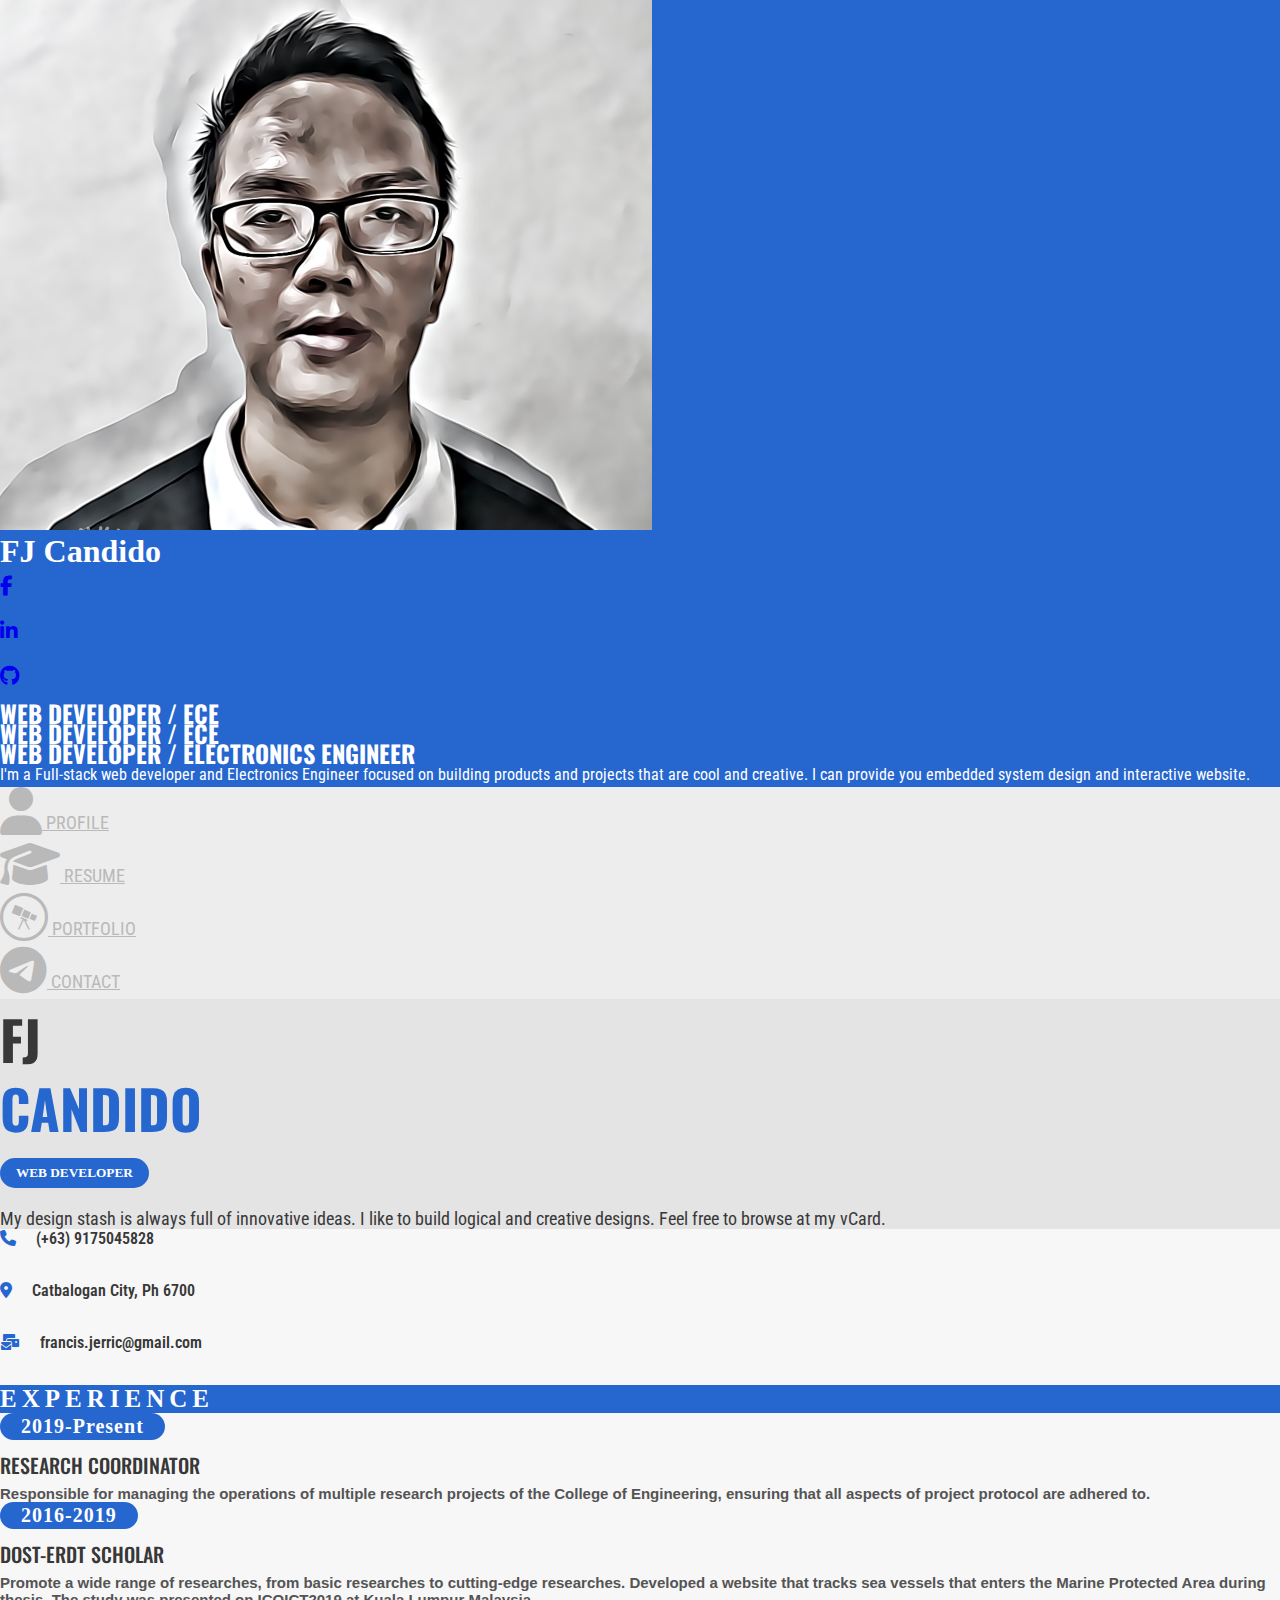
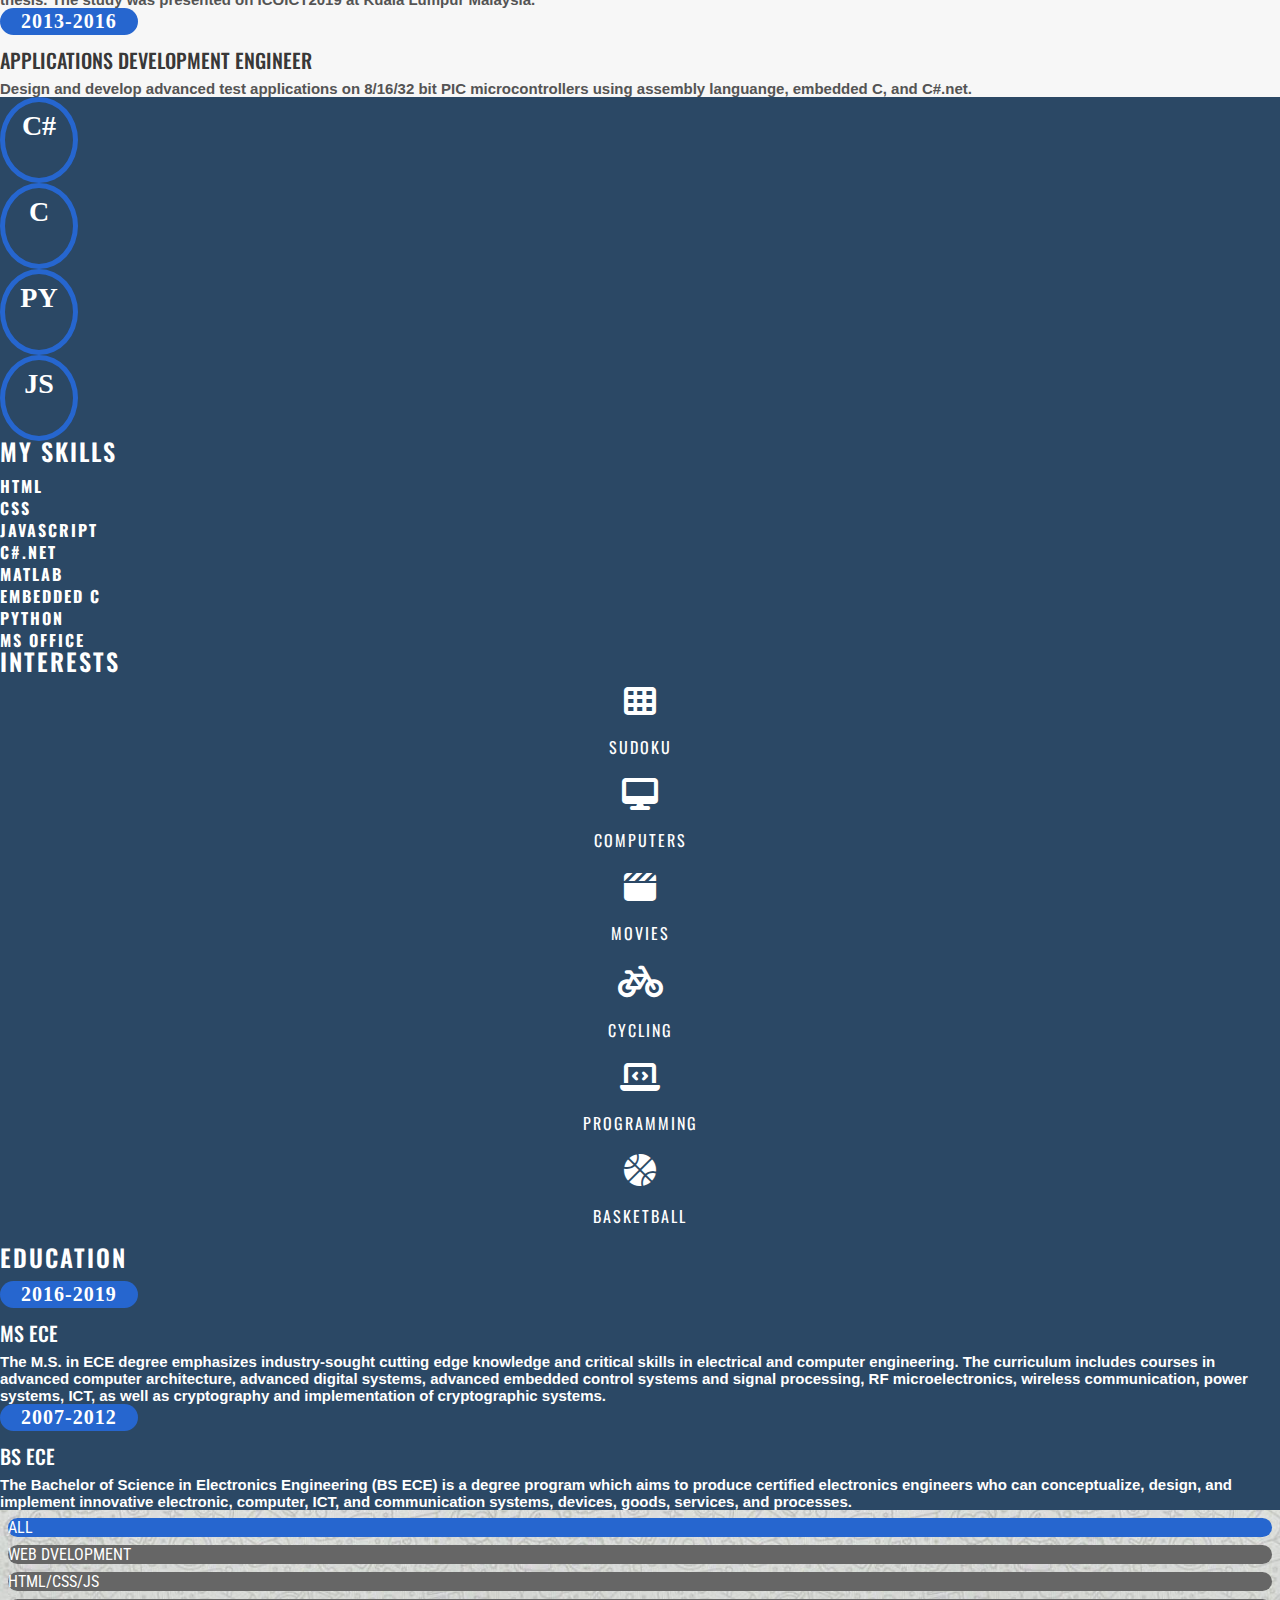
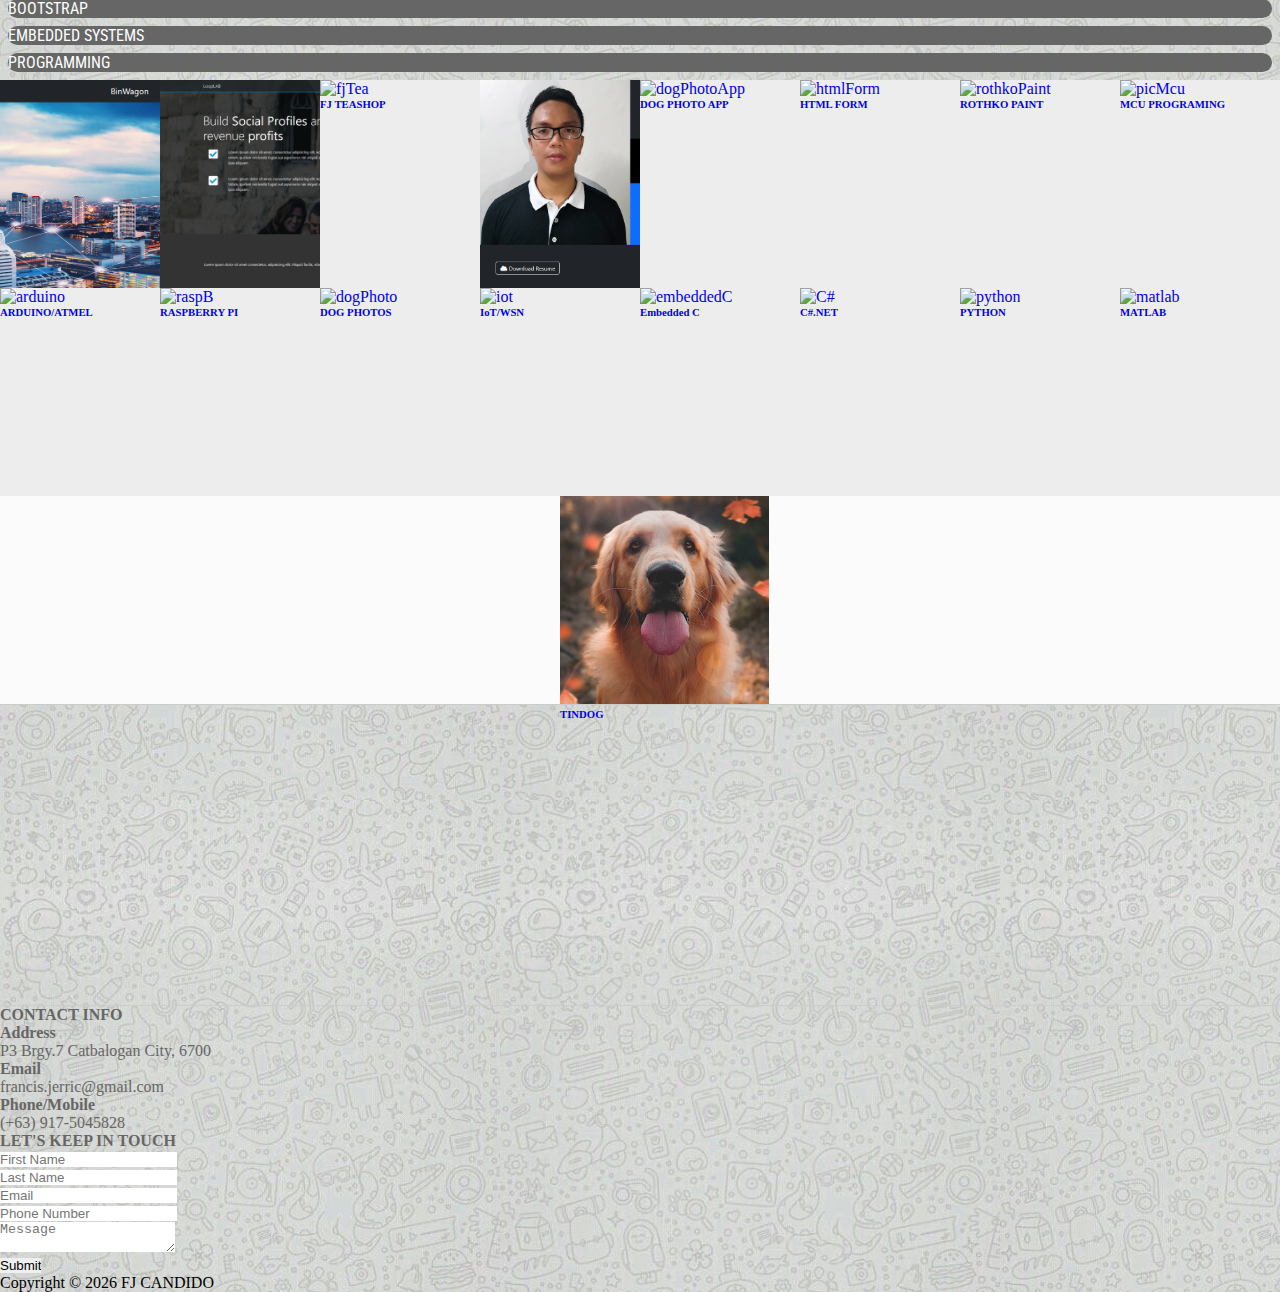
==== commit 8b7edeeb: "Updated 2023" ====
--- a/index.html
+++ b/index.html
@@ -191,7 +191,7 @@
 								<!-- Experience Details -->
 								<div class="col-12 px-4 py-5">
 									<div class="ex-box">
-										<h2 class="bg-color">2019-2022</h2>
+										<h2 class="bg-color">2019-Present</h2>
 										<h4>RESEARCH COORDINATOR</h4>
 										<p>
 											Responsible for managing the operations of multiple research projects of the College of Engineering, ensuring that all aspects of project protocol are adhered to.
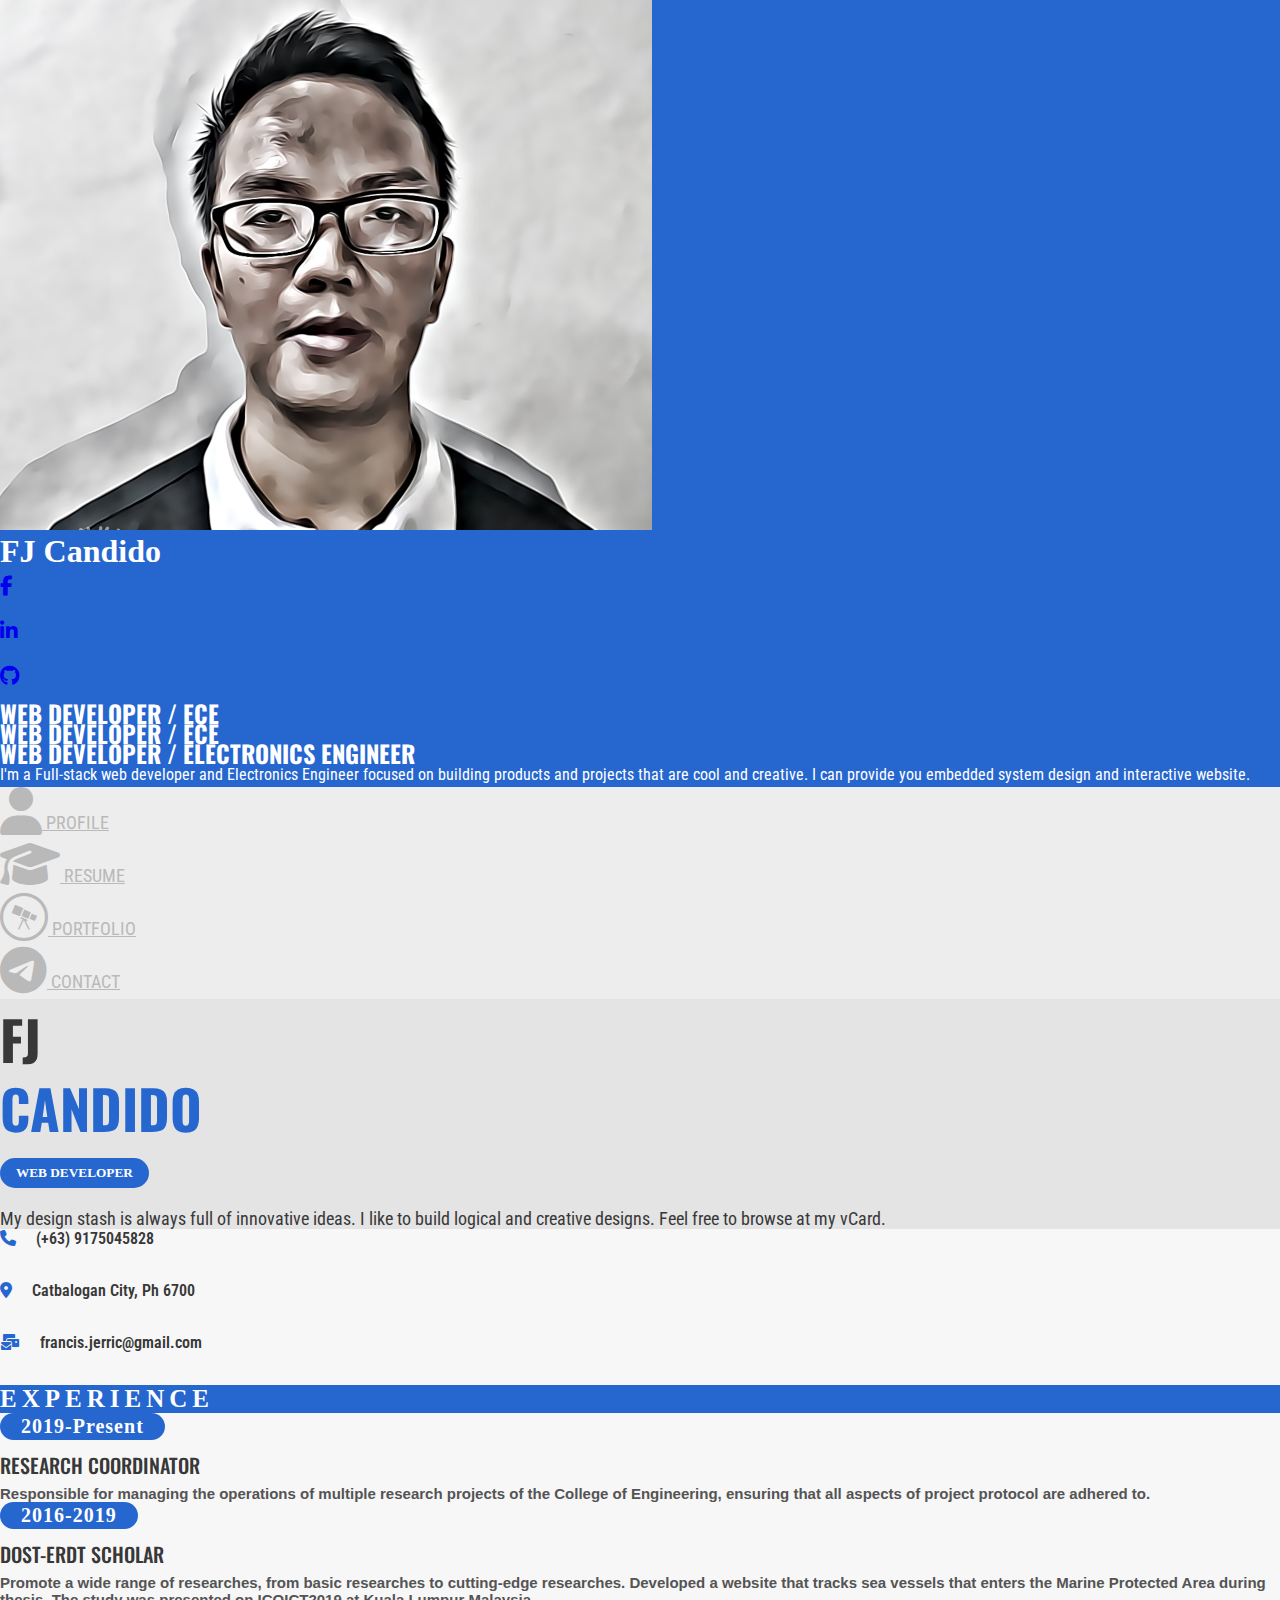
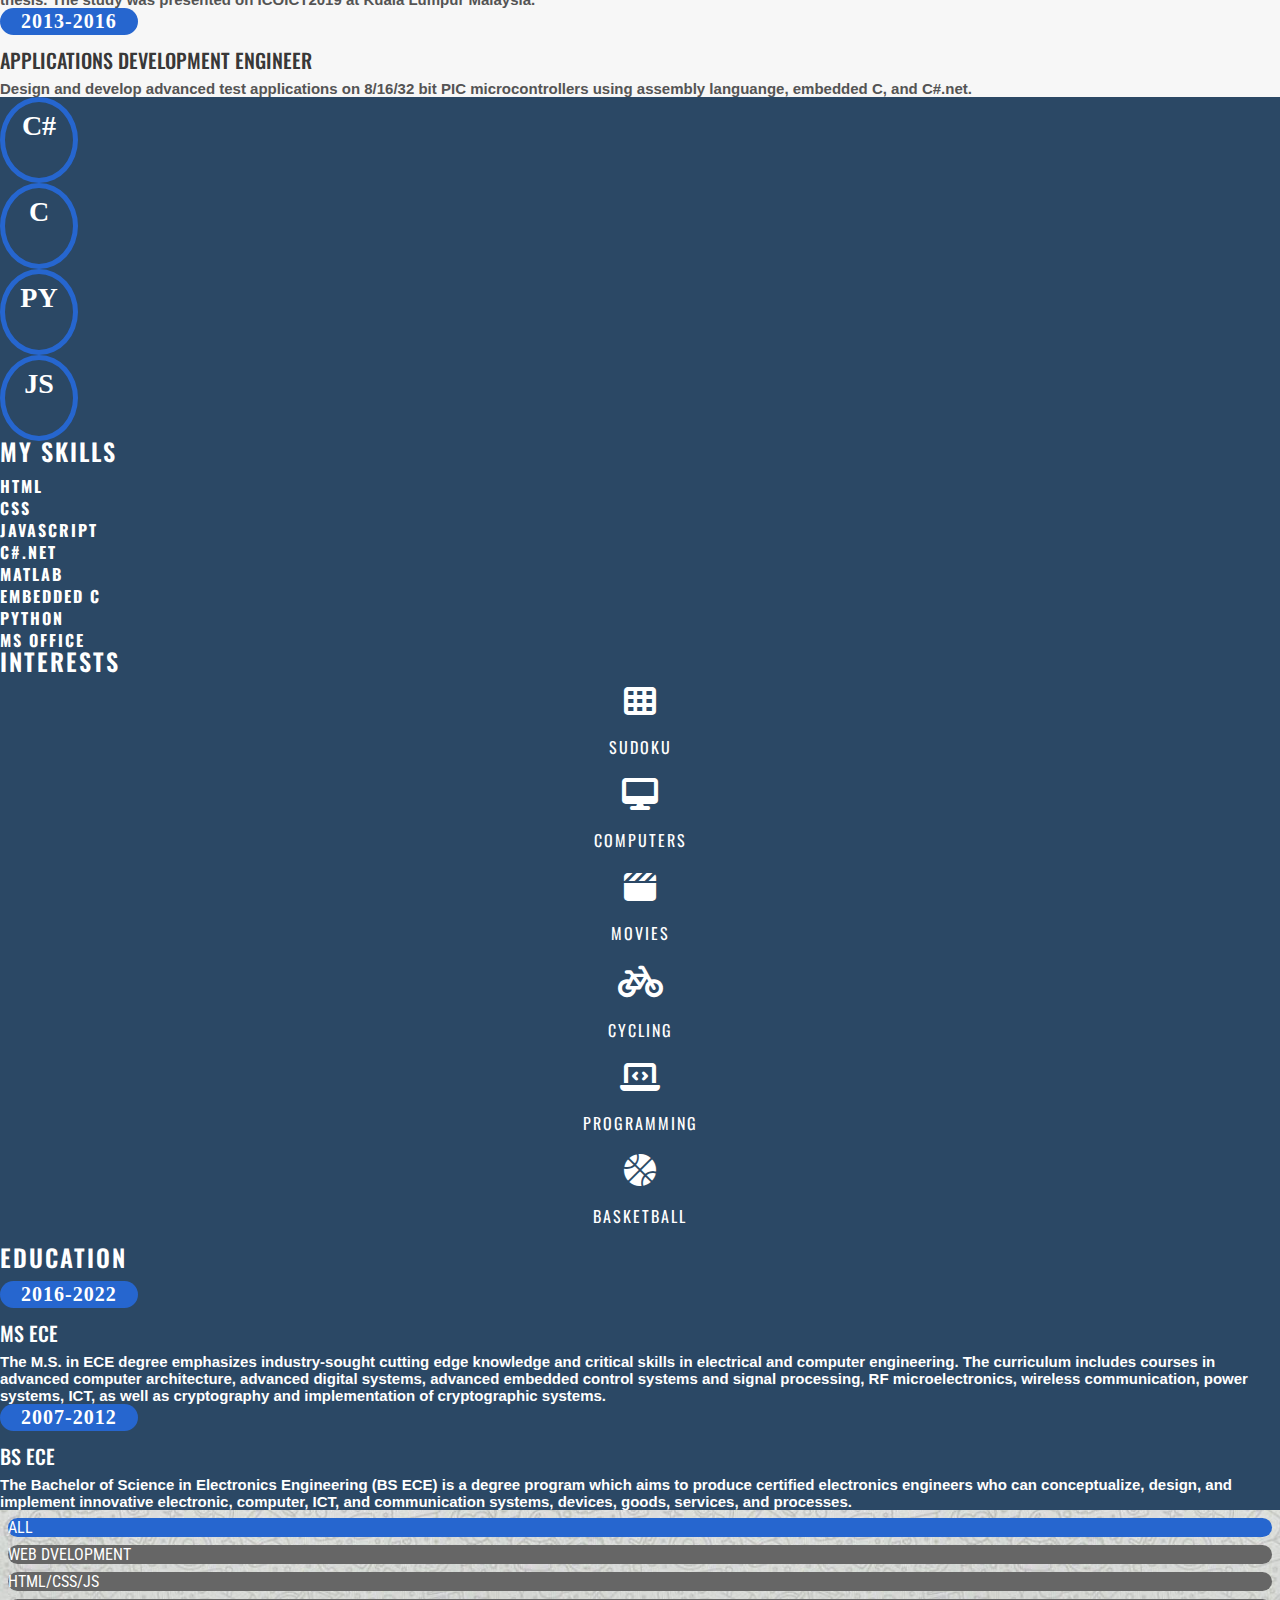
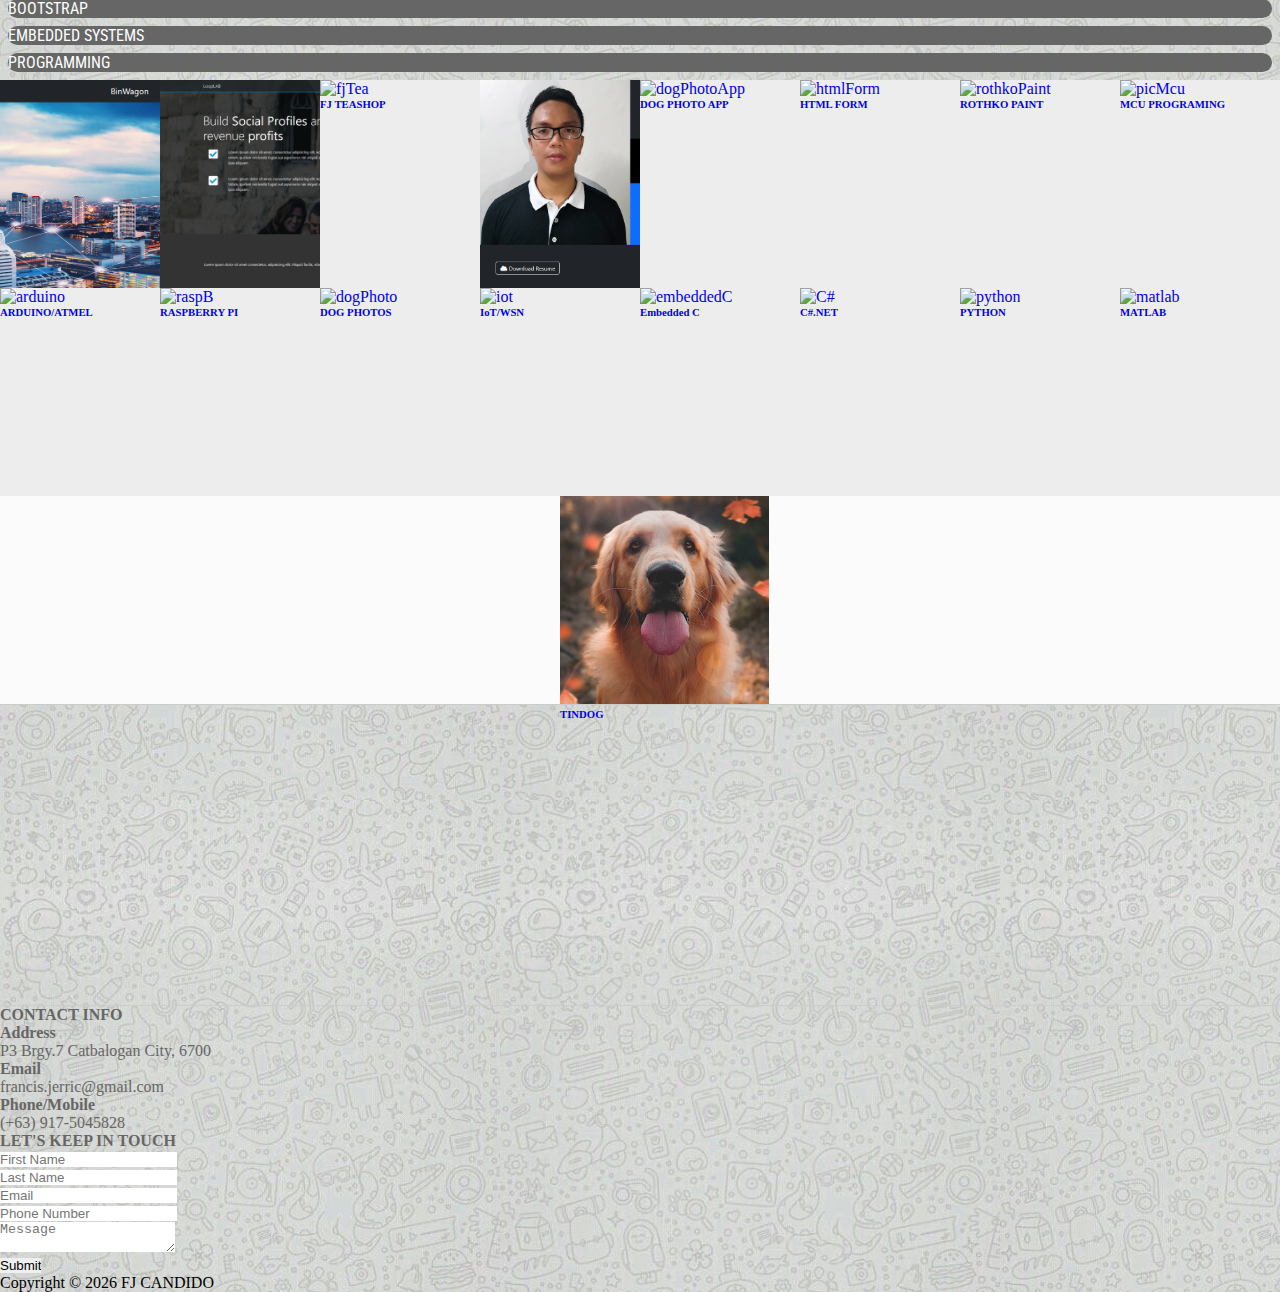
==== commit 30b01a3d: "Update MS year to 216-2022" ====
--- a/index.html
+++ b/index.html
@@ -301,7 +301,7 @@
 												<div
 													class="progress-bar  progress-bar-striped progress-bar-animated"
 													role="progressbar"
-													aria-valuenow="60"
+													aria-valuenow="80"
 													aria-valuemin="0"
 													aria-valuemax="100"
 													style="width: 77%"
@@ -434,7 +434,7 @@
 										<div class="col-md-12 heading-skills mb-3">
 											<h3>EDUCATION</h3>
 											<div class="ex-box">
-												<h2 class="bg-color">2016-2019</h2>
+												<h2 class="bg-color">2016-2022</h2>
 												<h4>MS ECE</h4>
 												<p>
 													The M.S. in ECE degree emphasizes industry-sought cutting edge knowledge and critical skills in electrical and computer engineering. The curriculum includes courses in advanced computer architecture, advanced digital systems, advanced embedded control systems and signal processing, RF microelectronics, wireless communication, power systems, ICT, as well as cryptography and implementation of cryptographic systems.
